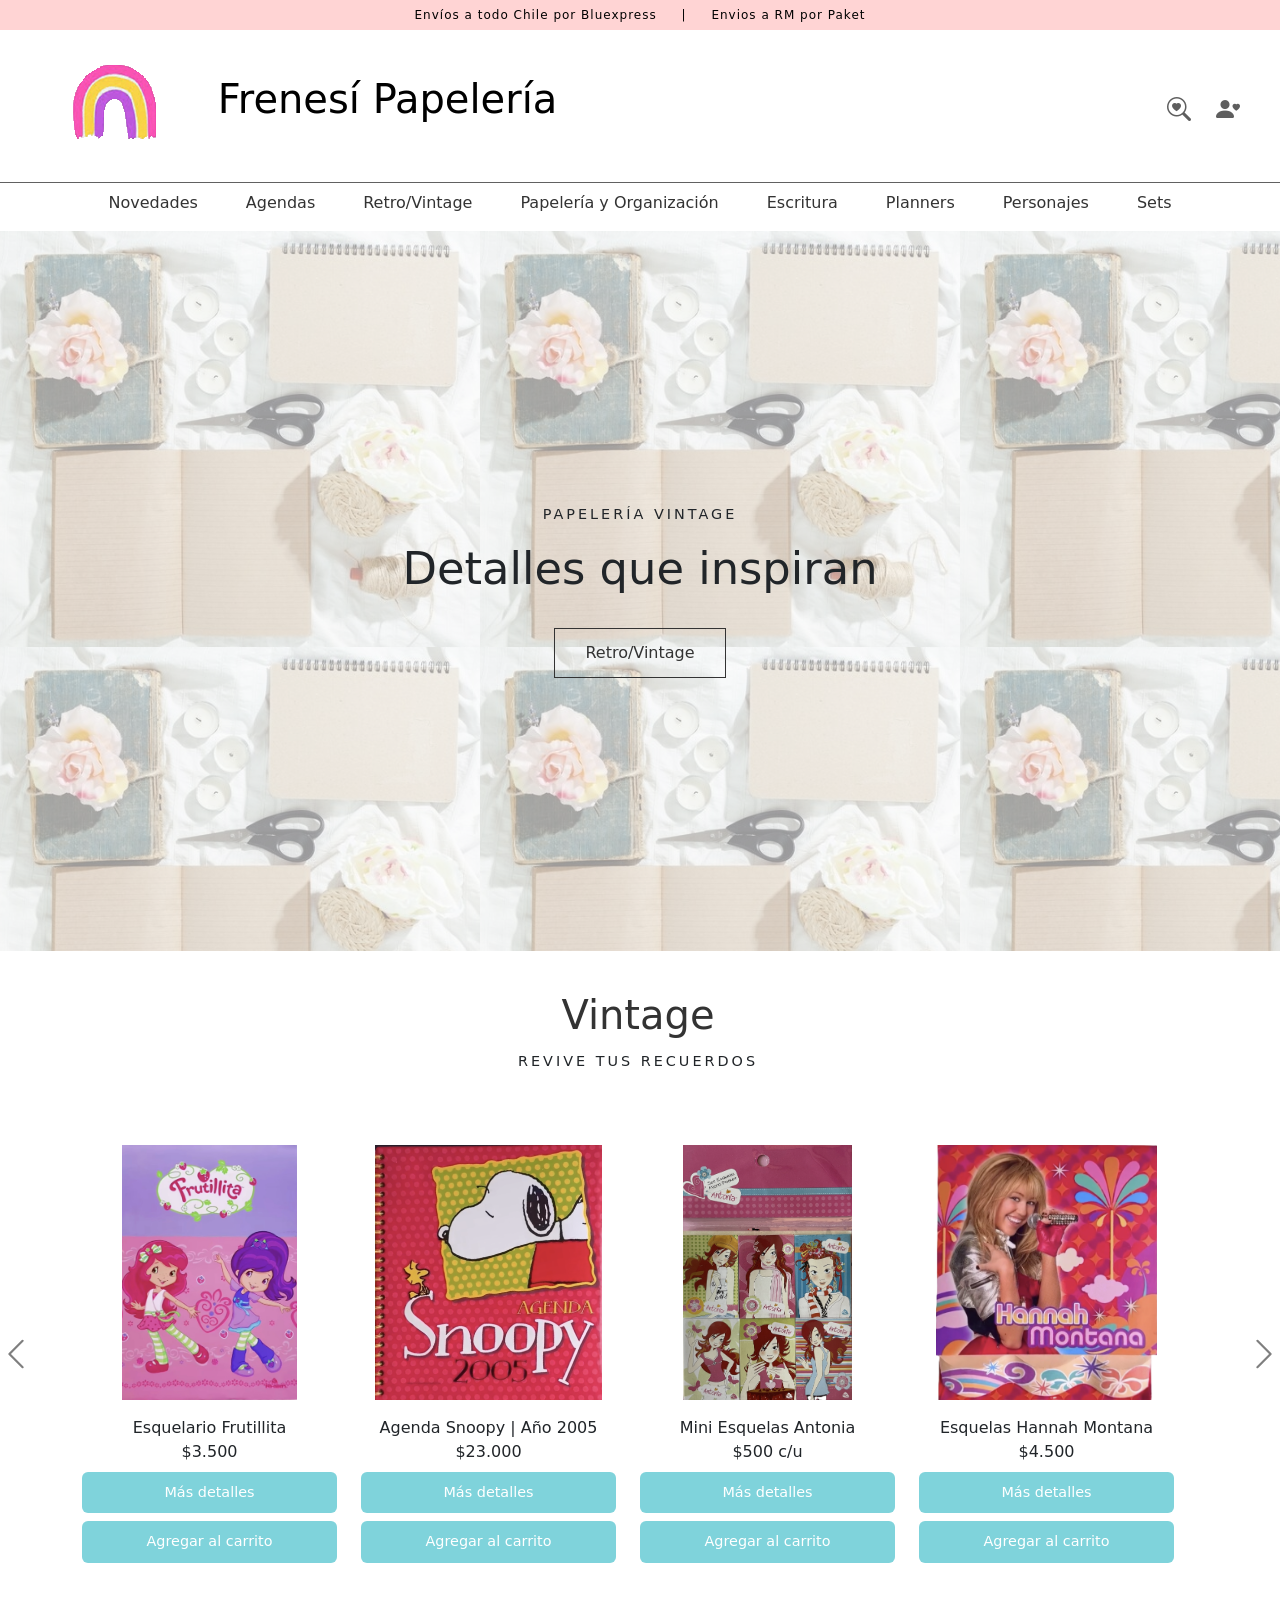
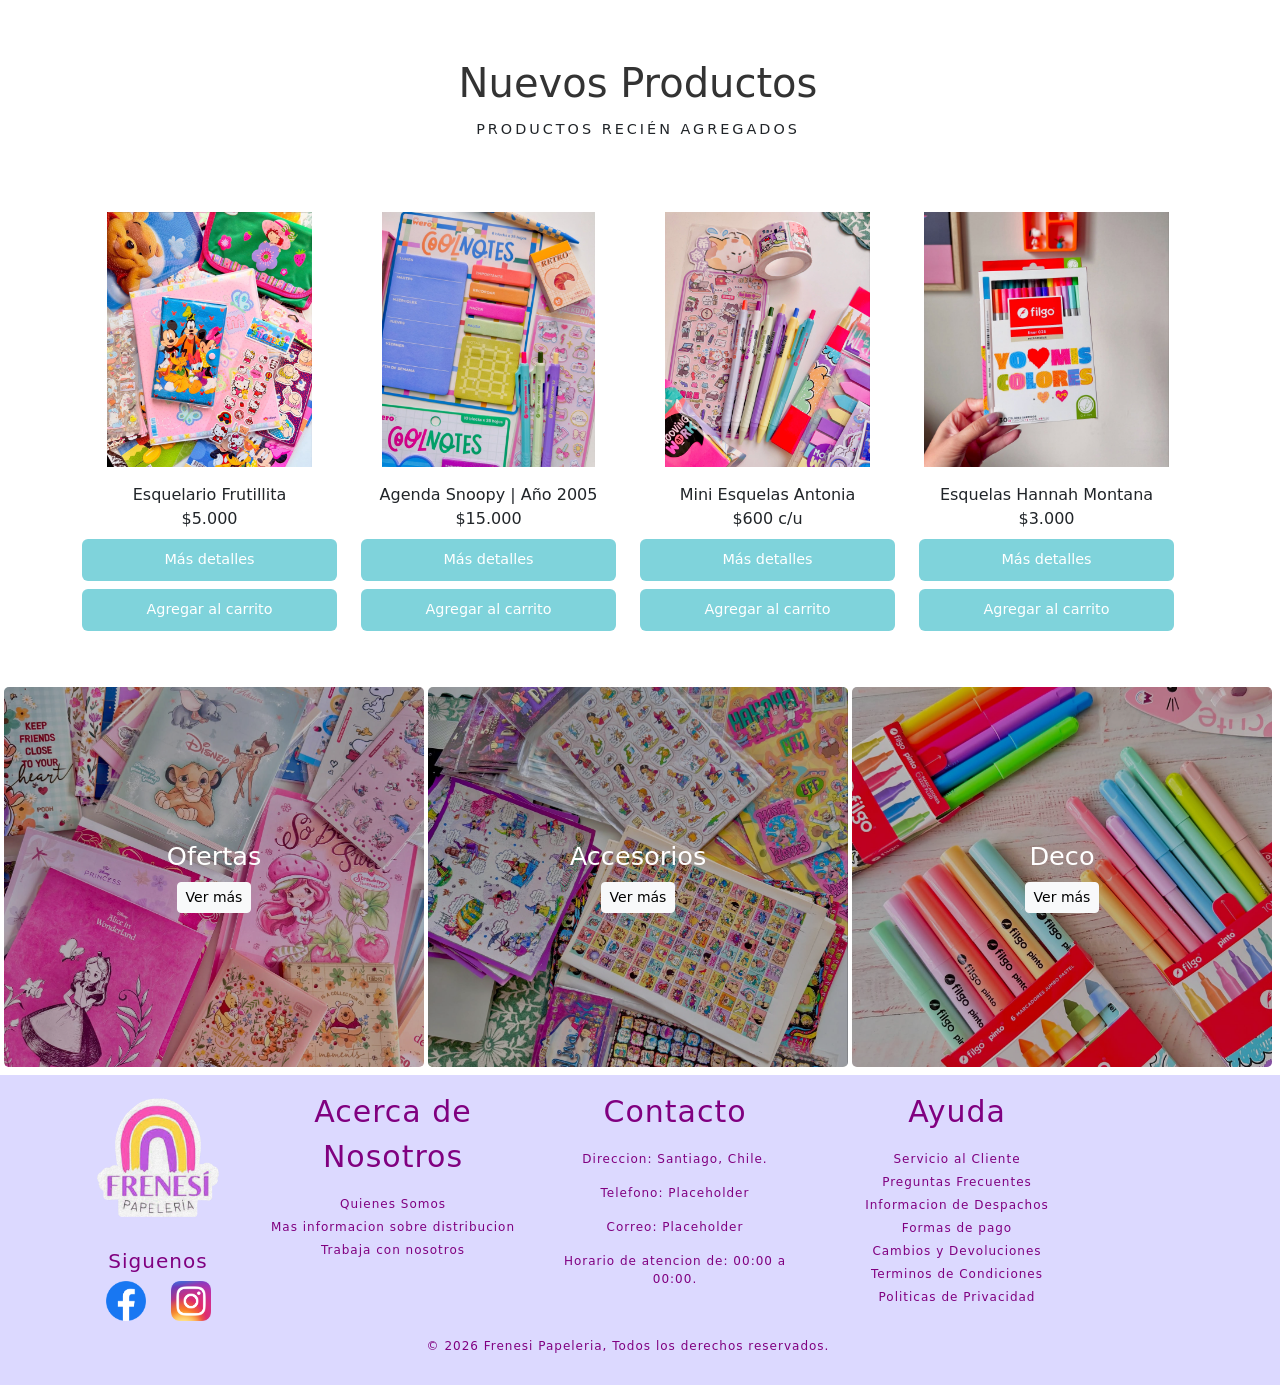
==== index.html @ 8cd1e0b4 "href de navbar cambiados el de retro" ====
<!DOCTYPE html>
<html lang="en">
<head>
    <meta charset="UTF-8">
    <meta name="viewport" content="width=device-width, initial-scale=1.0">
    <link href="https://cdn.jsdelivr.net/npm/bootstrap@5.3.8/dist/css/bootstrap.min.css" rel="stylesheet" integrity="sha384-sRIl4kxILFvY47J16cr9ZwB07vP4J8+LH7qKQnuqkuIAvNWLzeN8tE5YBujZqJLB" crossorigin="anonymous">
    <script src="https://cdn.jsdelivr.net/npm/bootstrap@5.3.3/dist/js/bootstrap.bundle.min.js"></script>
    <link rel="stylesheet" href="https://cdn.jsdelivr.net/npm/bootstrap-icons@1.13.1/font/bootstrap-icons.min.css">
    <!--STYLE.CSS-->
    <link rel="stylesheet" href="assets/css/style.css">
    <link rel="icon" type="image/png" href="assets/img/logo sin letras.png">
    <title>Frenesi papeleria</title>
</head>
<body>
    <!-- Codigo principal -->
  <link rel="icon" type="image/png" sizes="192x192" href="..assets/img/Logo_Empresa.png">

    <section class="layout">
        <div class="header">
          
            <div class="top-bar">
                Envíos a todo Chile por Bluexpress
                <span class="separador">|</span>
                Envios a RM por Paket
            </div>

            <div class="header-main">
                <div class="logo">
                    <h1><a href="index.html"><img src="assets/img/logo sin letras.png"></a> Frenesí <span>Papelería</span></h1>     
                </div>
                <div class="acciones">
                    <span class="icono">
                        <i class="bi bi-search-heart"></i>
                        <span class="tooltip">Búsqueda</span>
                    </span>
                        
                    <span class="icono">
                        <i class="bi bi-person-heart"></i>
                        <span class="tooltip">Cuenta</span>
                    </span>
                </div>
            </div>
            
            <nav class="menu-domi navbar navbar-expand-lg">
                <div class="navbar-nav gap-3 d-flex">
                    <a class="btn btn-outline-light rounded-pill px-3" href="novedades.html">Novedades</a>
                    <div class="menu-item">
                        <a class="btn btn-outline-light rounded-pill px-3" href="#">Agendas</a>
                        <div class="submenu">
                            <a href="#">Agendas 2026</a>
                            <a href="#">Agendas perpetuas</a>
                            <a href="#">Agendas vintage</a>
                        </div>
                    </div>
                    <div class="menu-item">
                        <a class="btn btn-outline-light rounded-pill px-3" href="#promoVintage">Retro/Vintage</a>
                        <div class="submenu">
                            <a href="#">Village</a>
                            <a href="#">Esquelas</a>
                            <a href="#">Libretas</a>
                            <a href="#">Bolsas</a>
                            <a href="#">Libros de actividades</a>
                            <a href="#">Láminas de stickers y sobres</a>
                            <a href="#">Cuadernos y escritura</a>
                            <a href="#">Sets</a>
                        </div>
                    </div>
                    <div class="menu-item">
                        <a class="btn btn-outline-light rounded-pill px-3" href="#">Papelería y Organización</a>
                        <div class="submenu">
                            <a href="#">Post-It</a>
                            <a href="#">Clips</a>
                            <a href="#">Stickers</a>
                            <a href="#">Marca páginas</a>
                            <a href="#">Pins</a>
                            <a href="#">Apretadores</a>
                            <a href="#">Organizadores de lápices</a>
                        </div>
                    </div>
                    <div class="menu-item">
                        <a class="btn btn-outline-light rounded-pill px-3" href="#">Escritura</a>
                        <div class="submenu">
                            <a href="#">Lápices</a>
                            <a href="#">Plumas</a>
                            <a href="#">Destacadores</a>
                            <a href="#">Gomas y Correctores</a>
                            <a href="#">Estuches</a>
                        </div>
                    </div>
                    <div class="menu-item">
                        <a class="btn btn-outline-light rounded-pill px-3" href="#">Planners</a>
                        <div class="submenu">
                            <a href="#">Planners anuales</a>
                            <a href="#">Planners mensuales</a>
                            <a href="#">Planners semanales</a>
                        </div>
                    </div>
                    <div class="menu-item">
                        <a class="btn btn-outline-light rounded-pill px-3" href="#">Personajes</a>
                        <div class="submenu">
                            <a href="#">Hello Kitty y Sanrio</a>
                            <a href="#">Stitch</a>
                            <a href="#">Snoopy</a>
                            <a href="#">Winnie the Poh</a>
                            <a href="#">Garfield</a>
                            <a href="#">Disney</a>
                            <a href="#">Nickelodeon</a>
                            <a href="#">Looney Tunes y CartoonNetwork</a>
                            <a href="#">Otros</a>
                        </div>
                    </div>
                    <a class="btn btn-outline-light rounded-pill px-3" href="#">Sets</a>
                </div>
            </nav>
        </div>
        <main class="main">
            <div class="seccion-slice-1 position-relative" style="min-height: 80vh; ">
                <div id="hero-image" class="position-absolute w-100 h-100" style="background-image: url('assets/img/img_productos/Vintage/vintage.jpeg');" ></div>
                <section class="hero-banner d-flex align-items-center text-center position-absolute w-100 h-100">
                    <a href="index.html" class="hero-link"></a>
                    <div class="container position-relative">
                        <p class="hero-subtitle">Papelería Vintage</p>
                        <h1 class="hero-title">Detalles que inspiran</h1>
                        <a href="#promoVintage" class="hero-btn">
                            Retro/Vintage
                        </a>
                        
                    </div>
                </section>
            </div>
            <div id="promoVintage" class="row g-1 text-center align-items-center d-flex">
                <h1>Vintage</h1>
                <p class="hero-subtitle">Revive tus recuerdos</p>
            </div>
            <div id="carouselProductos" class="carousel slide " data-bs-ride="false">
                <div class="carousel-inner carousel-wrapper">

                    <!-- SLIDE 1 carrusel -->
                    <div class="carousel-item active">
                    <div class="container my-5">
                        <div class="row g-4">

                        <div class="col-6 col-md-3">
                            <div class="card border-0">
                            <div class="card-img-top">
                                <img src="assets/img/img_productos/Vintage/esquelariofrutillita.png" alt="">
                            </div>
                            <div class="card-body p-0 mt-3">
                                <div class="product-title text-center">Esquelario Frutillita</div>
                                    <div class="product-actions">   
                                        <div class="product-price text-center">$3.500</div>  
                                        <button class="btn btn-add-cart w-100 mt-2">
                                            Más detalles
                                        </button>                           
                                        <button class="btn btn-add-cart w-100 mt-2">
                                            Agregar al carrito
                                        </button>
                                    </div>
                                </div>

                            </div>
                        </div>

                        <div class="col-6 col-md-3">
                            <div class="card border-0">
                            <div class="card-img-top">
                                <img src="assets/img/img_productos/Vintage/agenda snoopy 2005.png" alt="">
                            </div>
                            <div class="card-body p-0 mt-3">
                                <div class="product-title text-center">Agenda Snoopy | Año 2005</div>
                                    <div class="product-actions">   
                                        <div class="product-price text-center">$23.000</div>
                                        <button class="btn btn-add-cart w-100 mt-2">
                                            Más detalles
                                        </button>
                                        <button class="btn btn-add-cart w-100 mt-2">
                                            Agregar al carrito
                                        </button>
                                    </div>
                                </div>
                            </div>
                        </div>

                        <div class="col-6 col-md-3">
                            <div class="card border-0">
                            <div class="card-img-top">
                                <img src="assets/img/img_productos/Vintage/EsquelasAntonia.png" alt="">
                            </div>
                            <div class="card-body p-0 mt-3">
                                <div class="product-title text-center">Mini Esquelas Antonia</div>
                                    <div class="product-actions">       
                                        <div class="product-price text-center">$500 c/u</div>
                                        <button class="btn btn-add-cart w-100 mt-2">
                                            Más detalles
                                        </button>
                                        <button class="btn btn-add-cart w-100 mt-2">
                                            Agregar al carrito
                                        </button>
                                    </div>
                                </div>
                            </div>
                        </div>

                        <div class="col-6 col-md-3">
                            <div class="card border-0">
                            <div class="card-img-top">
                                <img src="assets/img/img_productos/Vintage/esquelashannahmontana.png" alt="">
                            </div>
                            <div class="card-body p-0 mt-3">
                                <div class="product-title text-center">Esquelas Hannah Montana</div>
                                    <div class="product-actions">       
                                        <div class="product-price text-center">$4.500</div>
                                        <button class="btn btn-add-cart w-100 mt-2">
                                            Más detalles
                                        </button>
                                        <button class="btn btn-add-cart w-100 mt-2">
                                            Agregar al carrito
                                        </button>
                                    </div>
                                </div>
                            </div>
                        </div>

                        </div>
                    </div>
                    </div>

                    <!-- SLIDE 2 -->
                    <div class="carousel-item">
                    <div class="container my-5">
                        <div class="row g-4">
                            <div class="col-6 col-md-3">
                                <div class="card border-0">
                                <div class="card-img-top">
                                    <img src="assets/img/img_productos/Vintage/sarahkaylibreta.png" alt="">
                                </div>
                                <div class="card-body p-0 mt-3">
                                    <div class="product-title text-center">Libreta Sarah Kay</div>
                                        <div class="product-actions">       
                                            <div class="product-price text-center">$4.000</div>
                                            <button class="btn btn-add-cart w-100 mt-2">
                                                Más detalles
                                            </button>
                                            <button class="btn btn-add-cart w-100 mt-2">
                                                Agregar al carrito
                                            </button>
                                        </div>
                                    </div>
                                </div>
                            </div>

                            <div class="col-6 col-md-3">
                                <div class="card border-0">
                                <div class="card-img-top">
                                    <img src="assets/img/img_productos/Vintage/stickers snoopy.png" alt="">
                                </div>
                                <div class="card-body p-0 mt-3">
                                    <div class="product-title text-center">Stickers Snoopy Village</div>
                                        <div class="product-actions">   
                                            <div class="product-price text-center">$2500 c/u</div>
                                            <button class="btn btn-add-cart w-100 mt-2">
                                            Más detalles
                                            </button>
                                            <button class="btn btn-add-cart w-100 mt-2">
                                            Agregar al carrito
                                            </button>
                                        </div>
                                    </div>
                                </div>
                            </div>

                            <div class="col-6 col-md-3">
                                <div class="card border-0">
                                <div class="card-img-top">
                                    <img src="assets/img/img_productos/Vintage/stickerslooneytunes.png"alt="">
                                </div>
                                <div class="card-body p-0 mt-3">
                                    <div class="product-title text-center">Stickers Looney Tunes</div>
                                        <div class="product-actions">      
                                            <div class="product-price text-center">$2500</div>
                                            <button class="btn btn-add-cart w-100 mt-2">
                                            Más detalles
                                            </button>
                                            <button class="btn btn-add-cart w-100 mt-2">
                                            Agregar al carrito
                                            </button>
                                        </div> 
                                    </div>
                                </div>
                            </div>

                            <div class="col-6 col-md-3">
                                <div class="card border-0">
                                <div class="card-img-top">
                                    <img src="assets/img/img_productos/Vintage/stickerspascualinasintroquelar.png" alt="">
                                </div>
                                <div class="card-body p-0 mt-3">
                                    <div class="product-title text-center">Stickers Pascualina sin Troquelar</div>
                                        <div class="product-actions">   
                                            <div class="product-price text-center">$800 c/u</div>
                                            <button class="btn btn-add-cart w-100 mt-2">
                                            Más detalles
                                            </button>
                                            <button class="btn btn-add-cart w-100 mt-2">
                                            Agregar al carrito
                                            </button>
                                        </div>
                                    </div>
                                </div>
                            </div>
                        </div>
                    </div>
                    </div>

                </div>

                <!-- FLECHAS -->
                <button class="carousel-control-prev" type="button"
                        data-bs-target="#carouselProductos" data-bs-slide="prev">
                    <span class="carousel-control-prev-icon"></span>
                </button>

                <button class="carousel-control-next" type="button"
                        data-bs-target="#carouselProductos" data-bs-slide="next">
                    <span class="carousel-control-next-icon"></span>
                </button>
            </div>

            <!-- Categoria nuevo -->

            <div id="promoVintage" class="row g-1 text-center align-items-center d-flex">
                <h1>Nuevos Productos</h1>
                <p class="hero-subtitle">Productos recién agregados</p>
            </div>
            <div id="carouselProductos" class="carousel slide " data-bs-ride="false">
                <div class="carousel-inner carousel-wrapper">

                    <!-- SLIDE 1 carrusel -->
                    <div class="carousel-item active">
                    <div class="container my-5">
                        <div class="row g-4">

                        <div class="col-6 col-md-3">
                            <div class="card border-0">
                            <div class="card-img-top">
                                <img src="assets/img/img_productos/img_productos_1.jpg" alt="">
                            </div>
                            <div class="card-body p-0 mt-3">
                                <div class="product-title text-center">Esquelario Frutillita</div>
                                    <div class="product-actions">   
                                        <div class="product-price text-center">$5.000</div>  
                                        <button class="btn btn-add-cart w-100 mt-2">
                                            Más detalles
                                        </button>                           
                                        <button class="btn btn-add-cart w-100 mt-2">
                                            Agregar al carrito
                                        </button>
                                    </div>
                                </div>

                            </div>
                        </div>

                        <div class="col-6 col-md-3">
                            <div class="card border-0">
                            <div class="card-img-top">
                                <img src="assets/img/img_productos/img_productos_2.jpg" alt="">
                            </div>
                            <div class="card-body p-0 mt-3">
                                <div class="product-title text-center">Agenda Snoopy | Año 2005</div>
                                    <div class="product-actions">   
                                        <div class="product-price text-center">$15.000</div>
                                        <button class="btn btn-add-cart w-100 mt-2">
                                            Más detalles
                                        </button>
                                        <button class="btn btn-add-cart w-100 mt-2">
                                            Agregar al carrito
                                        </button>
                                    </div>
                                </div>
                            </div>
                        </div>

                        <div class="col-6 col-md-3">
                            <div class="card border-0">
                            <div class="card-img-top">
                                <img src="assets/img/img_productos/img_productos_3.jpg" alt="">
                            </div>
                            <div class="card-body p-0 mt-3">
                                <div class="product-title text-center">Mini Esquelas Antonia</div>
                                    <div class="product-actions">       
                                        <div class="product-price text-center">$600 c/u</div>
                                        <button class="btn btn-add-cart w-100 mt-2">
                                            Más detalles
                                        </button>
                                        <button class="btn btn-add-cart w-100 mt-2">
                                            Agregar al carrito
                                        </button>
                                    </div>
                                </div>
                            </div>
                        </div>

                        <div class="col-6 col-md-3">
                            <div class="card border-0">
                            <div class="card-img-top">
                                <img src="assets/img/img_productos/img_productos_4.jpg" alt="">
                            </div>
                            <div class="card-body p-0 mt-3">
                                <div class="product-title text-center">Esquelas Hannah Montana</div>
                                    <div class="product-actions">       
                                        <div class="product-price text-center">$3.000</div>
                                        <button class="btn btn-add-cart w-100 mt-2">
                                            Más detalles
                                        </button>
                                        <button class="btn btn-add-cart w-100 mt-2">
                                            Agregar al carrito
                                        </button>
                                    </div>
                                </div>
                            </div>
                        </div>

                        </div>
                    </div>
                    </div>

                    <!-- SLIDE 2 -->
                    <div class="carousel-item">
                    <div class="container my-5">
                        <div class="row g-4">
                            <div class="col-6 col-md-3">
                                <div class="card-img-top">
                                    <img src="assets/img/img_productos/img_productos_5.jpg" alt="">
                                </div>
                                <div class="card-body p-0 mt-3">
                                    <div class="product-title text-center">Libreta Sarah Kay</div>
                                        <div class="product-actions">       
                                            <div class="product-price text-center">$2.500</div>
                                            <button class="btn btn-add-cart w-100 mt-2">
                                                Más detalles
                                            </button>
                                            <button class="btn btn-add-cart w-100 mt-2">
                                                Agregar al carrito
                                            </button>
                                        </div>
                                    </div>
                                </div>
                            </div>

                            <div class="col-6 col-md-3">
                                <div class="card border-0">
                                <div class="card-img-top">
                                    <img src="assets/img/img_productos/img_productos_6.jpg" alt="">
                                </div>
                                <div class="card-body p-0 mt-3">
                                    <div class="product-title text-center">Stickers Snoopy Village</div>
                                        <div class="product-actions">   
                                            <div class="product-price text-center">$1.000 c/u</div>
                                            <button class="btn btn-add-cart w-100 mt-2">
                                            Más detalles
                                            </button>
                                            <button class="btn btn-add-cart w-100 mt-2">
                                            Agregar al carrito
                                            </button>
                                        </div>
                                    </div>
                                </div>
                            </div>

                            <div class="col-6 col-md-3">
                                <div class="card border-0">
                                <div class="card-img-top">
                                    <img src="assets/img/img_productos/img_productos_7.jpg"alt="">
                                </div>
                                <div class="card-body p-0 mt-3">
                                    <div class="product-title text-center">Stickers Looney Tunes</div>
                                        <div class="product-actions">      
                                            <div class="product-price text-center">$1.200</div>
                                            <button class="btn btn-add-cart w-100 mt-2">
                                            Más detalles
                                            </button>
                                            <button class="btn btn-add-cart w-100 mt-2">
                                            Agregar al carrito
                                            </button>
                                        </div> 
                                    </div>
                                </div>
                            </div>

                            <div class="col-6 col-md-3">
                                <div class="card border-0">
                                <div class="card-img-top">
                                    <img src="assets/img/img_productos/img_productos_8.jpg" alt="">
                                </div>
                                <div class="card-body p-0 mt-3">
                                    <div class="product-title text-center">Stickers Pascualina sin Troquelar</div>
                                        <div class="product-actions">   
                                            <div class="product-price text-center">$900 c/u</div>
                                            <button class="btn btn-add-cart w-100 mt-2">
                                            Más detalles
                                            </button>
                                            <button class="btn btn-add-cart w-100 mt-2">
                                            Agregar al carrito
                                            </button>
                                        </div>
                                    </div>
                                </div>
                            </div>
                        </div>
                    </div>
                    </div>

                </div>

                
            </div>

            <section class="container-fluid px-1 promo-section">
                <div class="row g-1">

                    <div class="col-md-4">
                    <div class="promo-box">
                        <img src="assets/img/img_productos/papeleria_actu.jpg" alt="Nuevos Productos">
                        <div class="promo-content">
                        <h3>Ofertas</h3>
                        <a href="#" class="btn btn-light btn-sm">Ver más</a>
                        </div>
                    </div>
                    </div>

                    <div class="col-md-4">
                    <div class="promo-box">
                        <img src="assets/img/img_productos/stickers.jpg" alt="Stickers">
                        <div class="promo-content">
                        <h3>Accesorios</h3>
                        <a href="#" class="btn btn-light btn-sm">Ver más</a>
                        </div>
                    </div>
                    </div>

                    <div class="col-md-4">
                    <div class="promo-box">
                        <img src="assets/img/img_productos/img_productos_7.jpg" alt="Lapices">
                        <div class="promo-content">
                        <h3>Deco</h3>
                        <a href="#" class="btn btn-light btn-sm">Ver más</a>
                        </div>
                    </div>
                    </div>

                </div>
            </section>
                

        </main>



    <!-- Codigo de Footer -->
    <footer class="text-light py-2 mt-auto">
    <div class="container">
        <div class="row">
        <!-- Logo y redes -->
        <div class="col-md-2 text-left">
            <a href="index.html" title="Ir al inicio">
                <img src="assets/img/Foto_Empresa.webp" alt="Logo Empresa" class="logo-empresa">
            </a>
            <h5>Siguenos</h5>
            <ul class="list-unstyled">
            <li>
                <a href="https://www.facebook.com/profile.php?id=100067097141121"target="_blank">
                <img src="assets/img/Facebook_Logo.webp" title="Siguenos En Facebook" alt="Facebook" class="icon">
                </a>
            </li>
            <li>
                <a href="https://www.instagram.com/frenesipapeleria/" target="_blank">
                <img src="assets/img/Instagram_icon.webp"title="Siguenos En Instagram" alt="Instagram" class="icon">
                </a>
            </li>
            </ul>
        </div>

        <!-- Acerca de Nosotros -->
        <div class="col-md-3 text-center">
        <p class="footer-title">Acerca de Nosotros</p>
        <a href="quienes_somos.html" title="Quienes Somos" class="footer-link">Quienes Somos</a>
        <a href="mas_informacion_sobre_distribucion.html" title="Mas Informacion sobre Distribucion" class="footer-link">Mas informacion sobre distribucion</a>
        <a href="trabaja_con_nosotros.html" title="Trabaja con Nosotros" class="footer-link">Trabaja con nosotros</a>
        </div>

    <!-- Contacto (centrado) -->
    <div class="col-md-3 text-center footer-link"; style="text-decoration: none;">
    <p class="footer-title">Contacto</p>
    <p>Direccion: Santiago, Chile. </p>
    <p>Telefono: Placeholder</p>
    <p>Correo: Placeholder</p>
    <p>Horario de atencion de: 00:00 a 00:00.</p>
    </div>

    <!-- Ayuda (derecha) -->
    <div class="col-md-3 text-right">
    <p class="footer-title">Ayuda</p>
    <a href="error_de_pagina.html" title="Servicio al Cliente" class="footer-link">Servicio al Cliente</a>
    <a href="error_de_pagina.html" title="Preguntas Frecuentes" class="footer-link">Preguntas Frecuentes</a>
    <a href="error_de_pagina.html" title="Informacion de despachos" class="footer-link">Informacion de Despachos</a>
    <a href="error_de_pagina.html" title="Formas de pago" class="footer-link">Formas de pago</a>
    <a href="error_de_pagina.html" title="Cambios y Devoluciones" class="footer-link">Cambios y Devoluciones</a>
    <a href="error_de_pagina.html" title="Terminos y Condiciones" class="footer-link">Terminos de Condiciones</a>
    <a href="error_de_pagina.html" title="Politicas de Privacidad" class="footer-link">Politicas de Privacidad</a>
    </div>

        <p class="text-center mt-3">© 2026 Frenesi Papeleria, Todos los derechos reservados.</p>
    </div>
    </footer>
    </section>
</body>
</html>
---- assets/css/style.css ----
.layout {
  width: 100%;
  min-height: 100vh;
  display: grid;
  grid:
    "header" auto
    "main" 1fr
    "footer" auto
    / 1fr;
  gap: 8px;
}


html, body {
  max-width: 100%;
  overflow-x: hidden;
}

.container-fluid,
.row {
  max-width: 100%;
  overflow-x: hidden;
}


.header { grid-area: header; }

.header { 
    background: white;
    color: rgb(0, 0, 0);
    position: relative;
    z-index: 10;
}

.top-bar {
    background: #ffd4d4;
    color: black;
    text-align: center;
    font-size: 12px;
    padding: 6px;
    letter-spacing: 1px;
}

.separador {
    margin: 0 20px;
}

.header-main {
    display: flex;
    justify-content: space-between;
    align-items: center;
    padding: 15px 30px;
    border-bottom: 1px solid #616161;
}

.menu-domi {
    display: flex;
    justify-content: center;
}

.menu-domi .btn {
    position: relative;
    border-color: none;
    border: none;
    border-radius: 0;
    padding: 0;
    box-shadow: none;    
    color: #333;
}

.menu-domi .btn::after {
    content: "";
    position: absolute;
    left: 0;
    bottom: -8px;
    width: 0;
    height: 2px;
    background: #000;
    transition: width 0.3s ease;

}

.menu-domi .btn:hover::after {
    width: 100%;
}

.menu-item {
    position: relative;
    z-index: 2;
    display: inline-flex;
    /*se elimino el margin que habia ps*/
}

.submenu {
    display: none;
    position: absolute;
    top: calc(100% + 8px);
    left: 0;
    min-width: 180px;
    background-color: #fff;
    box-shadow: 0 5px 15px rgba(0, 0, 0, 0.15);
    border-radius: 10px;
    padding: 8px 0;
    z-index: 1;
}

.submenu a {
    display: block;
    padding: 8px 15px;
    text-decoration: none;
    color: black;
    font-size: 14px;
}

.submenu a:hover {
    background-color: #f5f5f5;
}

.menu-item:hover .submenu {
    display: block;
}

.acciones {
    display: flex;
    align-items: center;
    gap: 5px;
}
.acciones i {
    font-family: "bootstrap-icons";
    font-size: 24px;
    color: rgb(94, 94, 94);
    margin: 0 10px;
}

.icono {
    position: relative;
    display: inline-flex;
    align-items: center;
    justify-content: center;
    cursor: pointer; 
}
.tooltip {
    position: absolute;
    bottom: -28px;
    left: 50%;
    transform: translateX(-50%);
    background: #bd7bca;
    color: #fff;
    font-size: 12px;
    padding: 4px 8px;
    border-radius: 6px;
    opacity: 0;
    pointer-events: none;
    white-space: nowrap;
}

.icono:hover .tooltip {
    opacity: 1;
}
/* Estilos para el main */

.main { grid-area: main; }

.section-slice-1{
    min-height: 90vh;
    max-width: 1000px;   
    margin: 0 auto;      
    min-height: 100vh;
    position: relative;

    img.img-fluid{
        width:100%; 
        height:100%; 
        object-fit:cover; 
        position:absolute; 
        top:0; 
        left:0; 
        z-index:1;
    }
    #hero-image{
    
    position: absolute;
    inset: 0; 
    
    background-size: cover;
    background-position: center;
    background-repeat: no-repeat;

    }
}



/* overlay */
.hero-banner::before {
  content: "";
  position: absolute;
  inset: 0;
  background-color: rgba(255, 255, 255, 0.6);
  z-index: 1;   
}
.hero-banner{
    position:absolute; 
    top:0; 
    left:0; 
    width:100%; 
    height:100%; 
    z-index:1;
}
/* contenido por encima */
.hero-banner .container {
  position: relative;
  z-index: 2;
  
}

/* link invisible */
.hero-link {
  position: absolute;
  inset: 0;
  z-index: 1;
}

.hero-subtitle {
  letter-spacing: 3px;
  text-transform: uppercase;
  font-size: 0.9rem;
  margin-bottom: 1rem;
}

.hero-title {
  font-size: 2.8rem;
  font-weight: 400;
  margin-bottom: 2rem;
}

.hero-btn {
  display: inline-block;
  padding: 12px 30px;
  border: 1px solid #333;
  text-decoration: none;
  color: #333;
}

.hero-btn:hover {
  background-color: #f2e8dc;
}

.hero,
.hero-banner,
.carousel-item {
  overflow: hidden;
}


#promoVintage h1 {
  font-size: 2.5rem;
  color: #333;
  padding-top: 40px;
}

img {
  max-width: 100%;
  height: auto;
}

.card{
  height: 100%;
  display: flex;
  flex-direction: column;
}

.card-body {
  flex: 1;
  display: flex;
  flex-direction: column;
  justify-content: space-between;
}



.card-img-top {
  width: 100%;
  aspect-ratio: 1 / 1;
  overflow: hidden;
}

.card-img-top img {
  width: 100%;
  height: 100%;
  object-fit: contain;
  display: block;
}


.carousel-item {
  padding: 0.5rem 0;
}

.carousel-wrapper {
  position: relative;
  overflow: hidden; /
}

/* Flechas  */
.carousel-control-prev-icon,
.carousel-control-next-icon {
  filter: invert(1);
  transform: scale(1)
}


@media (max-width: 767px) {
  .carousel-control-prev,
  .carousel-control-next {
    opacity: 0.8;
  }
}

.carousel-control-prev,
.carousel-control-next {
  width:auto; 
  padding: 0 0;             
}

.carousel-control-prev {
  left: 0;          
}

.carousel-control-next {
  right: 0;         
}


.carousel-control-prev,
.carousel-control-next {
  align-items: center;
}


.carousel-control-prev-icon,
.carousel-control-next-icon {
  filter: invert(1);
  transform: scale(1.1); 
}

/*botones del carrito de card*/
.btn-add-cart {
  background-color: #7fd3db;   
  color: white;
  border: none;
  border-radius: 6px;
  padding: 10px 0;
  font-size: 0.9rem;
  transition: background-color 0.2s ease;
}

.btn-add-cart:hover {
  background-color: #63c1ca;
}

/*Sección de promociones de los 3 bloques debajo del carrusle*/
.promo-box {
  position: relative;
  overflow: hidden;
  border-radius: 5px;
  height: 380px;
}

.promo-box img {
  width: 100%;
  height: 100%;
  object-fit: cover;
  display: block;
}

.promo-box:hover img {
  transform: scale(1.05);
  transition: transform 0.3s ease;
}

.promo-content {
  position: absolute;
  inset: 0;
  background: rgba(0, 0, 0, 0.25);
  color: white;
  display: flex;
  flex-direction: column;
  justify-content: center;
  align-items: center;
  text-align: center;
}

.promo-content h3 {
  font-size: 1.6rem;
  margin-bottom: 10px;
}

/* Estilo de body en sobre_nosotros.html */

/*hero recangulo*/
.about-hero {
  background-color: #dcd9ff;
  padding: 35px 20px;
  text-align: center;
}

.about-hero h1 {
  font-size: 40px;
  letter-spacing: 3px;
  font-weight: 500;
  color: #333;
  margin: 0;  
}

/*seccion de texto e imagen*/
.about-split {
  padding: 40px 20px 70px;
}

.about-split h2 {
  font-size: 36px;
  font-weight: 400;
  margin-top: 30px;
  margin-bottom: 20px;
  color: #333;
}

.about-split p {
  font-size: 16px;
  line-height: 1.8;
  color: #555;
  margin-bottom: 16px;
}

.img-about {
  width: 100%;
  max-width: 300px;
  height: auto;
  display: block;
  margin: 20px auto;
  border-radius: 10px;
}

.btn-productos {
  display: inline-block;
  padding: 10px 25px;
  background-color: #ffd4d4;
  color: #333;
  text-decoration: none;
  border-radius: 6px;
  font-size: 14px;
  font-weight: 500;
  margin-top: 10px;
  transition: all 0.3s ease
}

.btn-productos:hover {
  background-color: #ffb3b3;
  color: #000;
  transform: translateY(-2px);

}
 
/*footer*/

footer { grid-area: footer; }

footer .container {
    text-align: center;
    font-size: 12px;
    padding: 6px;
    letter-spacing: 1px;
}


footer {
  background-color: #dcd9ff;
}

footer img.logo-empresa {
  width: 150px;
}

footer h5 {
  margin-top: 10px;
  color: purple; 
}

footer ul li a img.icon {
  width: 40px;
  height: 40px;
  margin: 0px;
  transition: transform 0.2s ease, opacity 0.2s ease;
}

footer ul li a:hover img.icon {
  opacity: 0.8;
  transform: scale(1.1);
}

.footer-title {
  font-size: 30px;
  color: purple;
  
}

footer ul {
  display: flex;       
  gap: 25px;            
  padding: 0;
  margin: 0;
  list-style: none;
  justify-content: center;
}

footer ul li {
  margin: 0;            
}

.footer-link {
  display: block;   
  margin-bottom: 5px; 
  color: purple;    
  text-decoration: none;
}

.footer-link:hover {
  text-decoration: underline;
}

footer p.text-center {
  color: purple;   
}

footer .col-md-4.text-right p {
  color: purple;
  margin-bottom: 5px; 

}
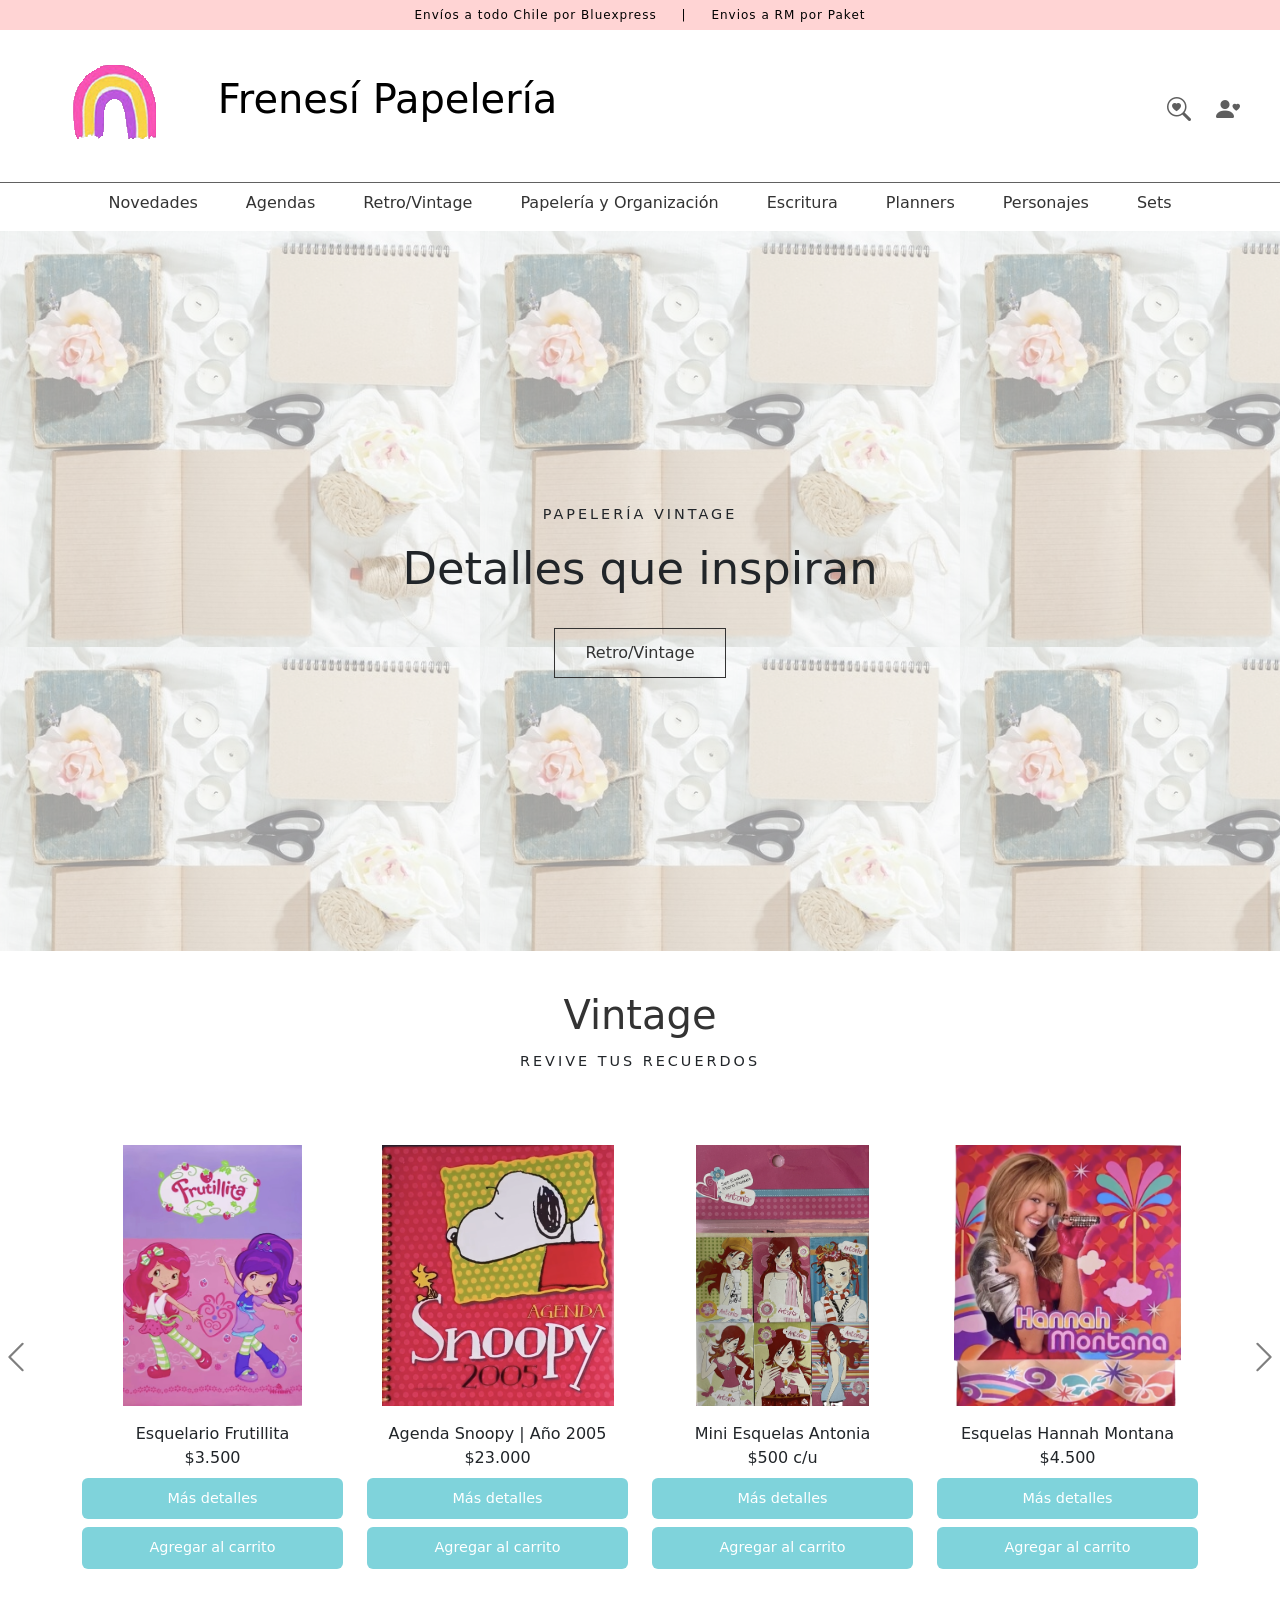
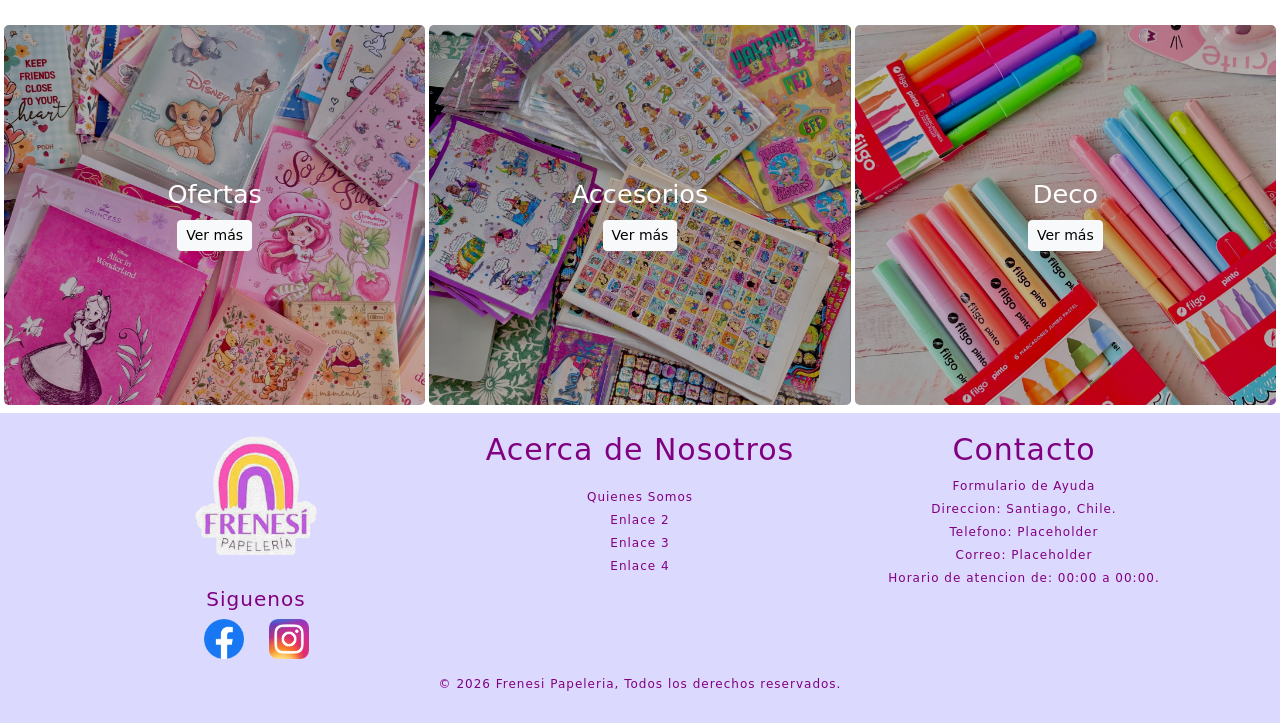
==== commit c83c167f: "Actualización header se agrego que al apretar la categoria retro/vintage se scrolee hasta la sección" ====
--- a/index.html
+++ b/index.html
@@ -43,7 +43,7 @@
             
             <nav class="menu-domi navbar navbar-expand-lg">
                 <div class="navbar-nav gap-3 d-flex">
-                    <a class="btn btn-outline-light rounded-pill px-3" href="novedades.html">Novedades</a>
+                    <a class="btn btn-outline-light rounded-pill px-3" href="#">Novedades</a>
                     <div class="menu-item">
                         <a class="btn btn-outline-light rounded-pill px-3" href="#">Agendas</a>
                         <div class="submenu">
@@ -117,11 +117,11 @@
             <div class="seccion-slice-1 position-relative" style="min-height: 80vh; ">
                 <div id="hero-image" class="position-absolute w-100 h-100" style="background-image: url('assets/img/img_productos/Vintage/vintage.jpeg');" ></div>
                 <section class="hero-banner d-flex align-items-center text-center position-absolute w-100 h-100">
-                    <a href="index.html" class="hero-link"></a>
+                    <a href="/tienda" class="hero-link"></a>
                     <div class="container position-relative">
                         <p class="hero-subtitle">Papelería Vintage</p>
                         <h1 class="hero-title">Detalles que inspiran</h1>
-                        <a href="#promoVintage" class="hero-btn">
+                        <a href="/tienda" class="hero-btn">
                             Retro/Vintage
                         </a>
                         
@@ -326,196 +326,6 @@
                 </button>
             </div>
 
-            <!-- Categoria nuevo -->
-
-            <div id="promoVintage" class="row g-1 text-center align-items-center d-flex">
-                <h1>Nuevos Productos</h1>
-                <p class="hero-subtitle">Productos recién agregados</p>
-            </div>
-            <div id="carouselProductos" class="carousel slide " data-bs-ride="false">
-                <div class="carousel-inner carousel-wrapper">
-
-                    <!-- SLIDE 1 carrusel -->
-                    <div class="carousel-item active">
-                    <div class="container my-5">
-                        <div class="row g-4">
-
-                        <div class="col-6 col-md-3">
-                            <div class="card border-0">
-                            <div class="card-img-top">
-                                <img src="assets/img/img_productos/img_productos_1.jpg" alt="">
-                            </div>
-                            <div class="card-body p-0 mt-3">
-                                <div class="product-title text-center">Esquelario Frutillita</div>
-                                    <div class="product-actions">   
-                                        <div class="product-price text-center">$5.000</div>  
-                                        <button class="btn btn-add-cart w-100 mt-2">
-                                            Más detalles
-                                        </button>                           
-                                        <button class="btn btn-add-cart w-100 mt-2">
-                                            Agregar al carrito
-                                        </button>
-                                    </div>
-                                </div>
-
-                            </div>
-                        </div>
-
-                        <div class="col-6 col-md-3">
-                            <div class="card border-0">
-                            <div class="card-img-top">
-                                <img src="assets/img/img_productos/img_productos_2.jpg" alt="">
-                            </div>
-                            <div class="card-body p-0 mt-3">
-                                <div class="product-title text-center">Agenda Snoopy | Año 2005</div>
-                                    <div class="product-actions">   
-                                        <div class="product-price text-center">$15.000</div>
-                                        <button class="btn btn-add-cart w-100 mt-2">
-                                            Más detalles
-                                        </button>
-                                        <button class="btn btn-add-cart w-100 mt-2">
-                                            Agregar al carrito
-                                        </button>
-                                    </div>
-                                </div>
-                            </div>
-                        </div>
-
-                        <div class="col-6 col-md-3">
-                            <div class="card border-0">
-                            <div class="card-img-top">
-                                <img src="assets/img/img_productos/img_productos_3.jpg" alt="">
-                            </div>
-                            <div class="card-body p-0 mt-3">
-                                <div class="product-title text-center">Mini Esquelas Antonia</div>
-                                    <div class="product-actions">       
-                                        <div class="product-price text-center">$600 c/u</div>
-                                        <button class="btn btn-add-cart w-100 mt-2">
-                                            Más detalles
-                                        </button>
-                                        <button class="btn btn-add-cart w-100 mt-2">
-                                            Agregar al carrito
-                                        </button>
-                                    </div>
-                                </div>
-                            </div>
-                        </div>
-
-                        <div class="col-6 col-md-3">
-                            <div class="card border-0">
-                            <div class="card-img-top">
-                                <img src="assets/img/img_productos/img_productos_4.jpg" alt="">
-                            </div>
-                            <div class="card-body p-0 mt-3">
-                                <div class="product-title text-center">Esquelas Hannah Montana</div>
-                                    <div class="product-actions">       
-                                        <div class="product-price text-center">$3.000</div>
-                                        <button class="btn btn-add-cart w-100 mt-2">
-                                            Más detalles
-                                        </button>
-                                        <button class="btn btn-add-cart w-100 mt-2">
-                                            Agregar al carrito
-                                        </button>
-                                    </div>
-                                </div>
-                            </div>
-                        </div>
-
-                        </div>
-                    </div>
-                    </div>
-
-                    <!-- SLIDE 2 -->
-                    <div class="carousel-item">
-                    <div class="container my-5">
-                        <div class="row g-4">
-                            <div class="col-6 col-md-3">
-                                <div class="card-img-top">
-                                    <img src="assets/img/img_productos/img_productos_5.jpg" alt="">
-                                </div>
-                                <div class="card-body p-0 mt-3">
-                                    <div class="product-title text-center">Libreta Sarah Kay</div>
-                                        <div class="product-actions">       
-                                            <div class="product-price text-center">$2.500</div>
-                                            <button class="btn btn-add-cart w-100 mt-2">
-                                                Más detalles
-                                            </button>
-                                            <button class="btn btn-add-cart w-100 mt-2">
-                                                Agregar al carrito
-                                            </button>
-                                        </div>
-                                    </div>
-                                </div>
-                            </div>
-
-                            <div class="col-6 col-md-3">
-                                <div class="card border-0">
-                                <div class="card-img-top">
-                                    <img src="assets/img/img_productos/img_productos_6.jpg" alt="">
-                                </div>
-                                <div class="card-body p-0 mt-3">
-                                    <div class="product-title text-center">Stickers Snoopy Village</div>
-                                        <div class="product-actions">   
-                                            <div class="product-price text-center">$1.000 c/u</div>
-                                            <button class="btn btn-add-cart w-100 mt-2">
-                                            Más detalles
-                                            </button>
-                                            <button class="btn btn-add-cart w-100 mt-2">
-                                            Agregar al carrito
-                                            </button>
-                                        </div>
-                                    </div>
-                                </div>
-                            </div>
-
-                            <div class="col-6 col-md-3">
-                                <div class="card border-0">
-                                <div class="card-img-top">
-                                    <img src="assets/img/img_productos/img_productos_7.jpg"alt="">
-                                </div>
-                                <div class="card-body p-0 mt-3">
-                                    <div class="product-title text-center">Stickers Looney Tunes</div>
-                                        <div class="product-actions">      
-                                            <div class="product-price text-center">$1.200</div>
-                                            <button class="btn btn-add-cart w-100 mt-2">
-                                            Más detalles
-                                            </button>
-                                            <button class="btn btn-add-cart w-100 mt-2">
-                                            Agregar al carrito
-                                            </button>
-                                        </div> 
-                                    </div>
-                                </div>
-                            </div>
-
-                            <div class="col-6 col-md-3">
-                                <div class="card border-0">
-                                <div class="card-img-top">
-                                    <img src="assets/img/img_productos/img_productos_8.jpg" alt="">
-                                </div>
-                                <div class="card-body p-0 mt-3">
-                                    <div class="product-title text-center">Stickers Pascualina sin Troquelar</div>
-                                        <div class="product-actions">   
-                                            <div class="product-price text-center">$900 c/u</div>
-                                            <button class="btn btn-add-cart w-100 mt-2">
-                                            Más detalles
-                                            </button>
-                                            <button class="btn btn-add-cart w-100 mt-2">
-                                            Agregar al carrito
-                                            </button>
-                                        </div>
-                                    </div>
-                                </div>
-                            </div>
-                        </div>
-                    </div>
-                    </div>
-
-                </div>
-
-                
-            </div>
-
             <section class="container-fluid px-1 promo-section">
                 <div class="row g-1">
 
@@ -562,53 +372,42 @@
     <div class="container">
         <div class="row">
         <!-- Logo y redes -->
-        <div class="col-md-2 text-left">
-            <a href="index.html" title="Ir al inicio">
-                <img src="assets/img/Foto_Empresa.webp" alt="Logo Empresa" class="logo-empresa">
-            </a>
+        <div class="col-md-4 text-left">
+            <img src="assets/img/Foto_Empresa.webp" alt="Logo Empresa" class="logo-empresa">
             <h5>Siguenos</h5>
             <ul class="list-unstyled">
             <li>
-                <a href="https://www.facebook.com/profile.php?id=100067097141121"target="_blank">
-                <img src="assets/img/Facebook_Logo.webp" title="Siguenos En Facebook" alt="Facebook" class="icon">
+                <a href="https://www.facebook.com/profile.php?id=100067097141121" target="_blank">
+                <img src="assets/img/Facebook_Logo.webp" alt="Facebook" class="icon">
                 </a>
             </li>
             <li>
                 <a href="https://www.instagram.com/frenesipapeleria/" target="_blank">
-                <img src="assets/img/Instagram_icon.webp"title="Siguenos En Instagram" alt="Instagram" class="icon">
+                <img src="assets/img/Instagram_icon.webp" alt="Instagram" class="icon">
                 </a>
             </li>
             </ul>
         </div>
 
         <!-- Acerca de Nosotros -->
-        <div class="col-md-3 text-center">
+        <div class="col-md-4 text-center">
         <p class="footer-title">Acerca de Nosotros</p>
-        <a href="quienes_somos.html" title="Quienes Somos" class="footer-link">Quienes Somos</a>
-        <a href="mas_informacion_sobre_distribucion.html" title="Mas Informacion sobre Distribucion" class="footer-link">Mas informacion sobre distribucion</a>
-        <a href="trabaja_con_nosotros.html" title="Trabaja con Nosotros" class="footer-link">Trabaja con nosotros</a>
+        <a href="sobre_nosotros.html" class="footer-link">Quienes Somos</a>
+        <a href="Placeholder" class="footer-link">Enlace 2</a>
+        <a href="Placeholder" class="footer-link">Enlace 3</a>
+        <a href="Placeholder" class="footer-link">Enlace 4</a>
         </div>
 
-    <!-- Contacto (centrado) -->
-    <div class="col-md-3 text-center footer-link"; style="text-decoration: none;">
-    <p class="footer-title">Contacto</p>
-    <p>Direccion: Santiago, Chile. </p>
-    <p>Telefono: Placeholder</p>
-    <p>Correo: Placeholder</p>
-    <p>Horario de atencion de: 00:00 a 00:00.</p>
-    </div>
-
-    <!-- Ayuda (derecha) -->
-    <div class="col-md-3 text-right">
-    <p class="footer-title">Ayuda</p>
-    <a href="error_de_pagina.html" title="Servicio al Cliente" class="footer-link">Servicio al Cliente</a>
-    <a href="error_de_pagina.html" title="Preguntas Frecuentes" class="footer-link">Preguntas Frecuentes</a>
-    <a href="error_de_pagina.html" title="Informacion de despachos" class="footer-link">Informacion de Despachos</a>
-    <a href="error_de_pagina.html" title="Formas de pago" class="footer-link">Formas de pago</a>
-    <a href="error_de_pagina.html" title="Cambios y Devoluciones" class="footer-link">Cambios y Devoluciones</a>
-    <a href="error_de_pagina.html" title="Terminos y Condiciones" class="footer-link">Terminos de Condiciones</a>
-    <a href="error_de_pagina.html" title="Politicas de Privacidad" class="footer-link">Politicas de Privacidad</a>
-    </div>
+
+        <!-- Contacto -->
+        <div class="col-md-4 text-right">
+            <p class="footer-title">Contacto</p>
+        <a href="correo_ayuda.html" class="footer-link">Formulario de Ayuda</a>
+        <p>Direccion: Santiago, Chile. </p>
+        <p>Telefono: Placeholder</p>
+        <P>Correo: Placeholder</P>
+        <p>Horario de atencion de: 00:00 a 00:00.</p>
+        </div>
 
         <p class="text-center mt-3">© 2026 Frenesi Papeleria, Todos los derechos reservados.</p>
     </div>
--- a/assets/css/style.css
+++ b/assets/css/style.css
@@ -9,19 +9,6 @@
     / 1fr;
   gap: 8px;
 }
-
-
-html, body {
-  max-width: 100%;
-  overflow-x: hidden;
-}
-
-.container-fluid,
-.row {
-  max-width: 100%;
-  overflow-x: hidden;
-}
-
 
 .header { grid-area: header; }
 
@@ -461,7 +448,10 @@
   transform: translateY(-2px);
 
 }
- 
+
+html {
+  scroll-behavior: smooth;
+}
 /*footer*/
 
 footer { grid-area: footer; }
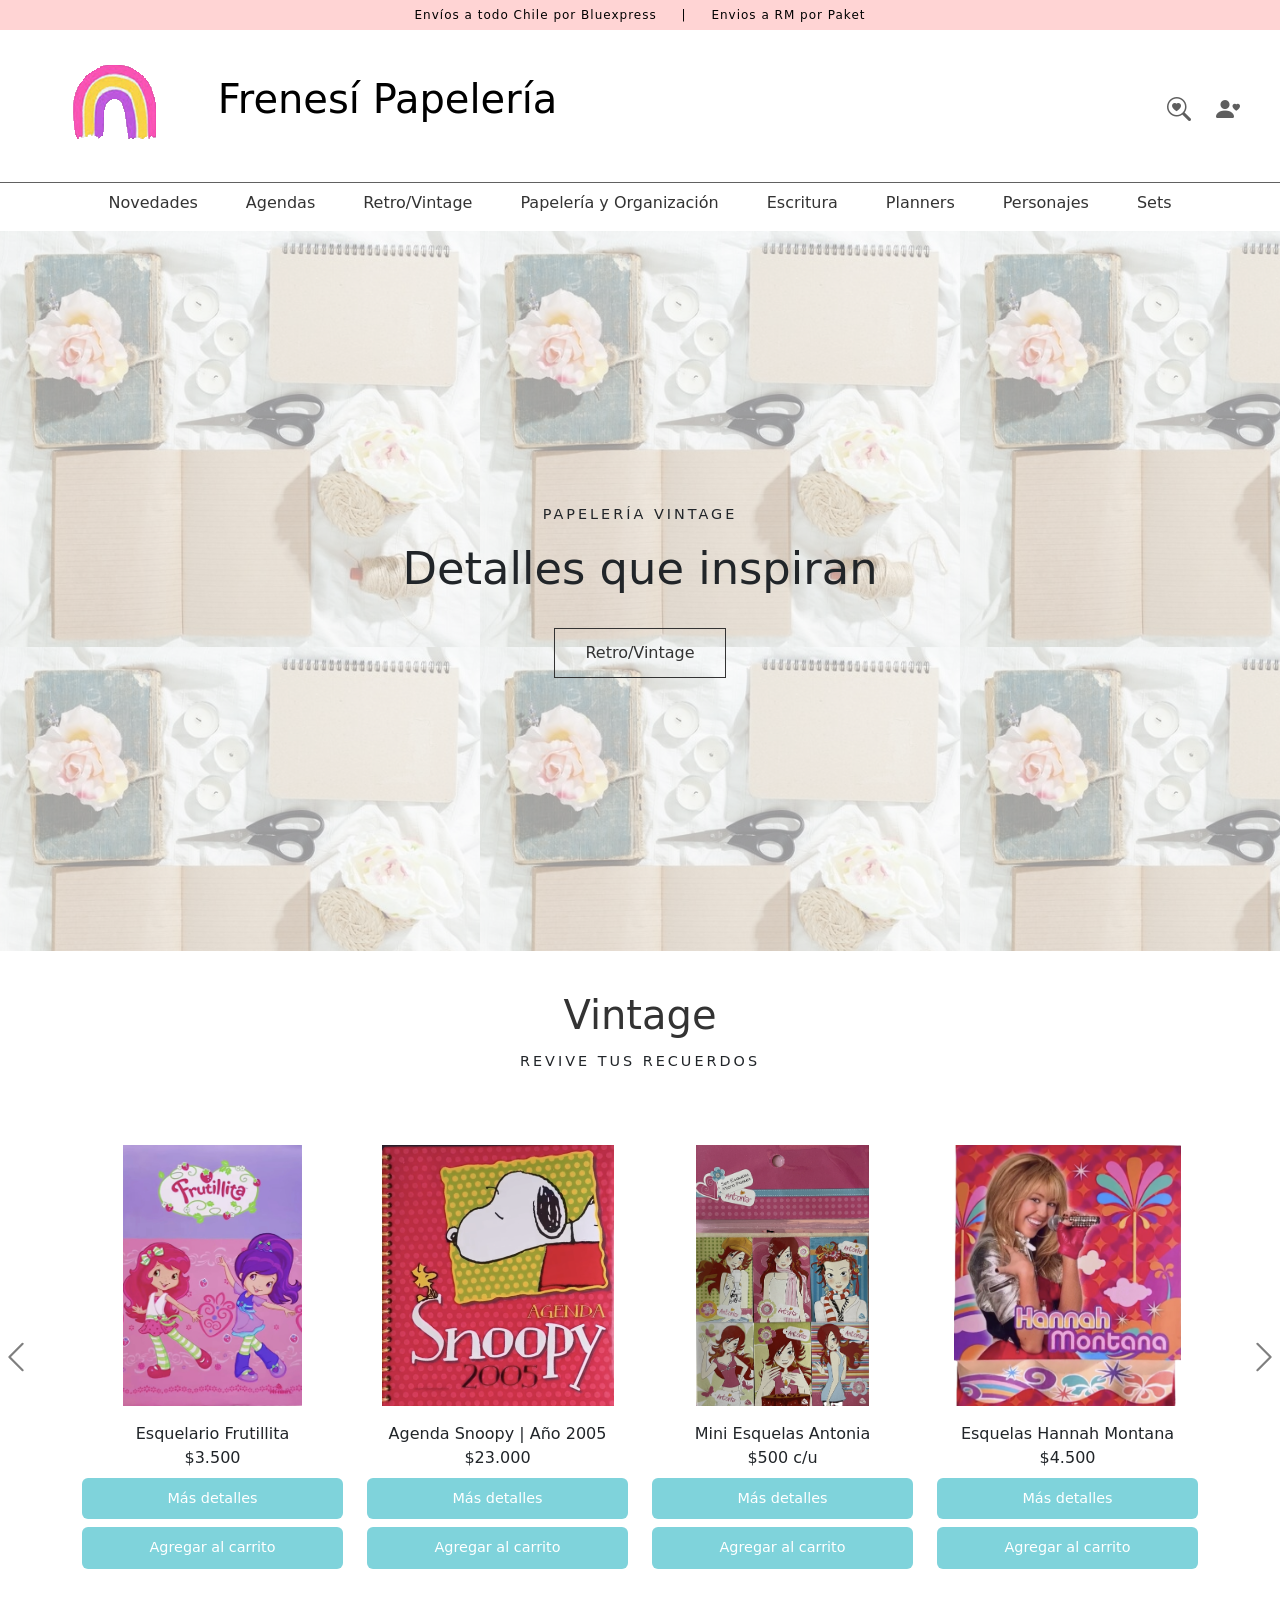
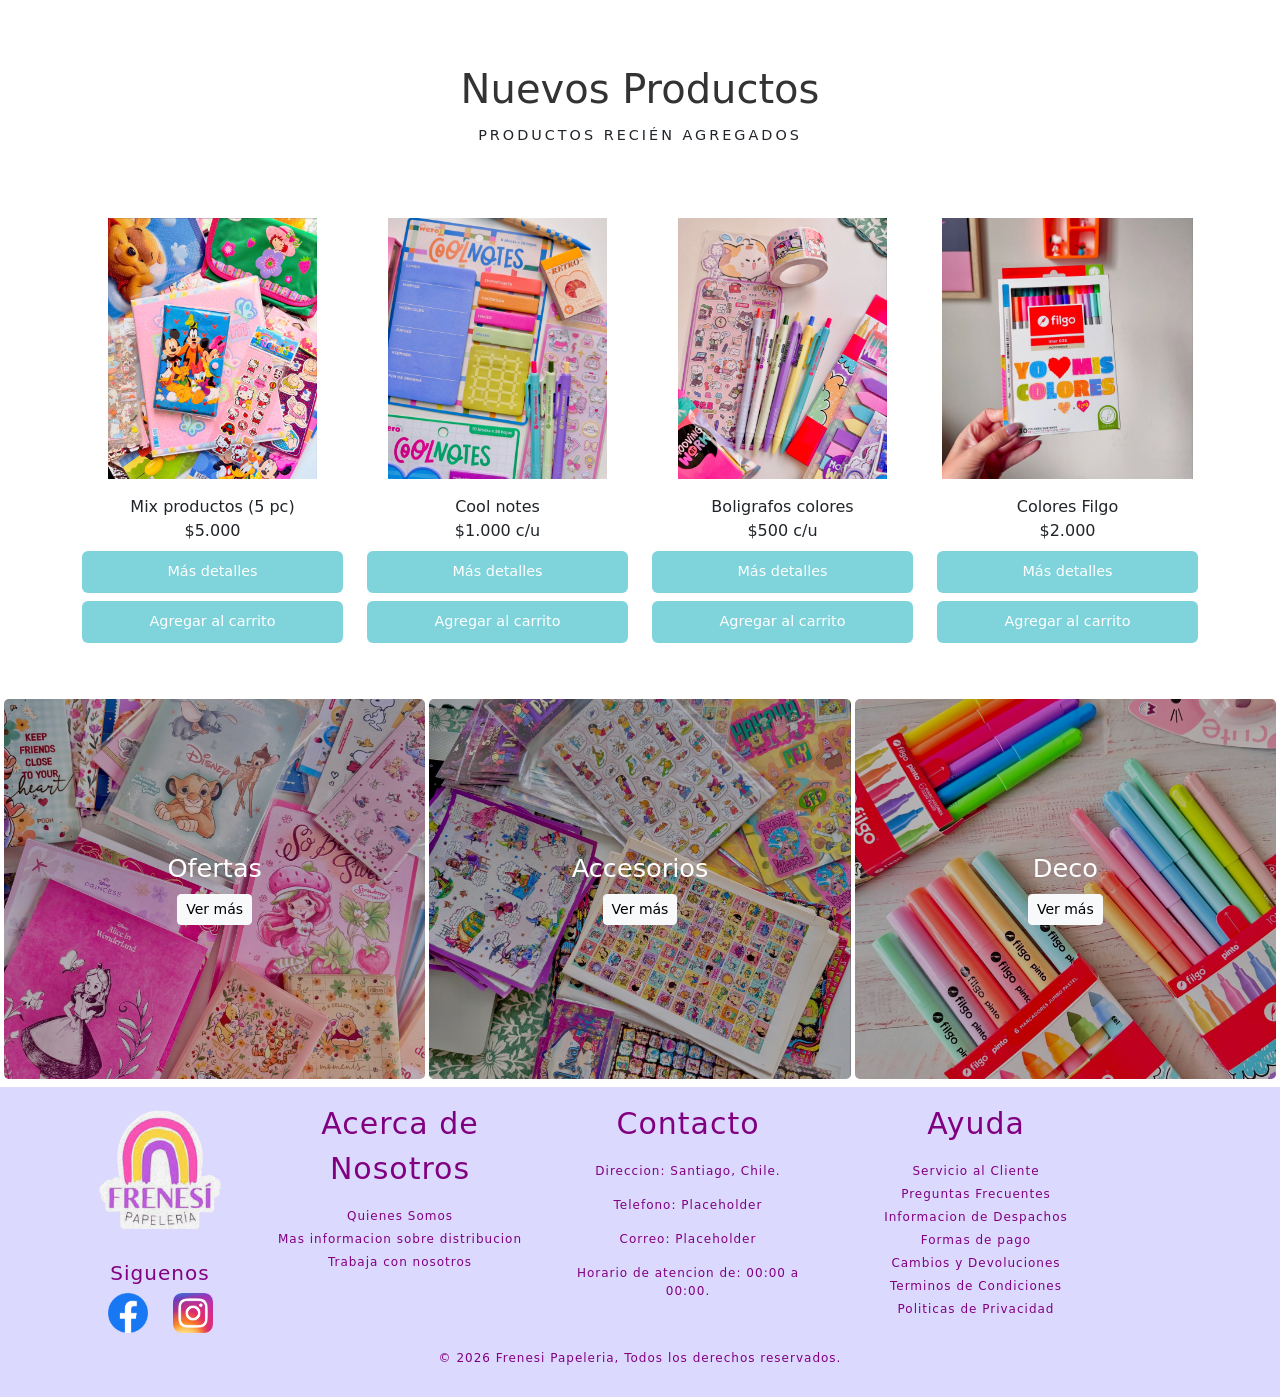
==== commit 84501596: "actu p y h de carrusel categoria novedades" ====
--- a/index.html
+++ b/index.html
@@ -43,7 +43,7 @@
             
             <nav class="menu-domi navbar navbar-expand-lg">
                 <div class="navbar-nav gap-3 d-flex">
-                    <a class="btn btn-outline-light rounded-pill px-3" href="#">Novedades</a>
+                    <a class="btn btn-outline-light rounded-pill px-3" href="novedades.html">Novedades</a>
                     <div class="menu-item">
                         <a class="btn btn-outline-light rounded-pill px-3" href="#">Agendas</a>
                         <div class="submenu">
@@ -117,11 +117,11 @@
             <div class="seccion-slice-1 position-relative" style="min-height: 80vh; ">
                 <div id="hero-image" class="position-absolute w-100 h-100" style="background-image: url('assets/img/img_productos/Vintage/vintage.jpeg');" ></div>
                 <section class="hero-banner d-flex align-items-center text-center position-absolute w-100 h-100">
-                    <a href="/tienda" class="hero-link"></a>
+                    <a href="index.html" class="hero-link"></a>
                     <div class="container position-relative">
                         <p class="hero-subtitle">Papelería Vintage</p>
                         <h1 class="hero-title">Detalles que inspiran</h1>
-                        <a href="/tienda" class="hero-btn">
+                        <a href="#promoVintage" class="hero-btn">
                             Retro/Vintage
                         </a>
                         
@@ -326,6 +326,196 @@
                 </button>
             </div>
 
+            <!-- Categoria nuevo -->
+
+            <div id="promoVintage" class="row g-1 text-center align-items-center d-flex">
+                <h1>Nuevos Productos</h1>
+                <p class="hero-subtitle">Productos recién agregados</p>
+            </div>
+            <div id="carouselProductos" class="carousel slide " data-bs-ride="false">
+                <div class="carousel-inner carousel-wrapper">
+
+                    <!-- SLIDE 1 carrusel -->
+                    <div class="carousel-item active">
+                    <div class="container my-5">
+                        <div class="row g-4">
+
+                        <div class="col-6 col-md-3">
+                            <div class="card border-0">
+                            <div class="card-img-top">
+                                <img src="assets/img/img_productos/img_productos_1.jpg" alt="">
+                            </div>
+                            <div class="card-body p-0 mt-3">
+                                <div class="product-title text-center">Mix productos (5 pc)</div>
+                                    <div class="product-actions">   
+                                        <div class="product-price text-center">$5.000</div>  
+                                        <button class="btn btn-add-cart w-100 mt-2">
+                                            Más detalles
+                                        </button>                           
+                                        <button class="btn btn-add-cart w-100 mt-2">
+                                            Agregar al carrito
+                                        </button>
+                                    </div>
+                                </div>
+
+                            </div>
+                        </div>
+
+                        <div class="col-6 col-md-3">
+                            <div class="card border-0">
+                            <div class="card-img-top">
+                                <img src="assets/img/img_productos/img_productos_2.jpg" alt="">
+                            </div>
+                            <div class="card-body p-0 mt-3">
+                                <div class="product-title text-center">Cool notes</div>
+                                    <div class="product-actions">   
+                                        <div class="product-price text-center">$1.000 c/u</div>
+                                        <button class="btn btn-add-cart w-100 mt-2">
+                                            Más detalles
+                                        </button>
+                                        <button class="btn btn-add-cart w-100 mt-2">
+                                            Agregar al carrito
+                                        </button>
+                                    </div>
+                                </div>
+                            </div>
+                        </div>
+
+                        <div class="col-6 col-md-3">
+                            <div class="card border-0">
+                            <div class="card-img-top">
+                                <img src="assets/img/img_productos/img_productos_3.jpg" alt="">
+                            </div>
+                            <div class="card-body p-0 mt-3">
+                                <div class="product-title text-center">Boligrafos colores</div>
+                                    <div class="product-actions">       
+                                        <div class="product-price text-center">$500 c/u</div>
+                                        <button class="btn btn-add-cart w-100 mt-2">
+                                            Más detalles
+                                        </button>
+                                        <button class="btn btn-add-cart w-100 mt-2">
+                                            Agregar al carrito
+                                        </button>
+                                    </div>
+                                </div>
+                            </div>
+                        </div>
+
+                        <div class="col-6 col-md-3">
+                            <div class="card border-0">
+                            <div class="card-img-top">
+                                <img src="assets/img/img_productos/img_productos_4.jpg" alt="">
+                            </div>
+                            <div class="card-body p-0 mt-3">
+                                <div class="product-title text-center">Colores Filgo</div>
+                                    <div class="product-actions">       
+                                        <div class="product-price text-center">$2.000</div>
+                                        <button class="btn btn-add-cart w-100 mt-2">
+                                            Más detalles
+                                        </button>
+                                        <button class="btn btn-add-cart w-100 mt-2">
+                                            Agregar al carrito
+                                        </button>
+                                    </div>
+                                </div>
+                            </div>
+                        </div>
+
+                        </div>
+                    </div>
+                    </div>
+
+                    <!-- SLIDE 2 -->
+                    <div class="carousel-item">
+                    <div class="container my-5">
+                        <div class="row g-4">
+                            <div class="col-6 col-md-3">
+                                <div class="card-img-top">
+                                    <img src="assets/img/img_productos/img_productos_5.jpg" alt="">
+                                </div>
+                                <div class="card-body p-0 mt-3">
+                                    <div class="product-title text-center">Libreta Sarah Kay</div>
+                                        <div class="product-actions">       
+                                            <div class="product-price text-center">$2.500</div>
+                                            <button class="btn btn-add-cart w-100 mt-2">
+                                                Más detalles
+                                            </button>
+                                            <button class="btn btn-add-cart w-100 mt-2">
+                                                Agregar al carrito
+                                            </button>
+                                        </div>
+                                    </div>
+                                </div>
+                            </div>
+
+                            <div class="col-6 col-md-3">
+                                <div class="card border-0">
+                                <div class="card-img-top">
+                                    <img src="assets/img/img_productos/img_productos_6.jpg" alt="">
+                                </div>
+                                <div class="card-body p-0 mt-3">
+                                    <div class="product-title text-center">Stickers Snoopy Village</div>
+                                        <div class="product-actions">   
+                                            <div class="product-price text-center">$1.000 c/u</div>
+                                            <button class="btn btn-add-cart w-100 mt-2">
+                                            Más detalles
+                                            </button>
+                                            <button class="btn btn-add-cart w-100 mt-2">
+                                            Agregar al carrito
+                                            </button>
+                                        </div>
+                                    </div>
+                                </div>
+                            </div>
+
+                            <div class="col-6 col-md-3">
+                                <div class="card border-0">
+                                <div class="card-img-top">
+                                    <img src="assets/img/img_productos/img_productos_7.jpg"alt="">
+                                </div>
+                                <div class="card-body p-0 mt-3">
+                                    <div class="product-title text-center">Stickers Looney Tunes</div>
+                                        <div class="product-actions">      
+                                            <div class="product-price text-center">$1.200</div>
+                                            <button class="btn btn-add-cart w-100 mt-2">
+                                            Más detalles
+                                            </button>
+                                            <button class="btn btn-add-cart w-100 mt-2">
+                                            Agregar al carrito
+                                            </button>
+                                        </div> 
+                                    </div>
+                                </div>
+                            </div>
+
+                            <div class="col-6 col-md-3">
+                                <div class="card border-0">
+                                <div class="card-img-top">
+                                    <img src="assets/img/img_productos/img_productos_8.jpg" alt="">
+                                </div>
+                                <div class="card-body p-0 mt-3">
+                                    <div class="product-title text-center">Stickers Pascualina sin Troquelar</div>
+                                        <div class="product-actions">   
+                                            <div class="product-price text-center">$900 c/u</div>
+                                            <button class="btn btn-add-cart w-100 mt-2">
+                                            Más detalles
+                                            </button>
+                                            <button class="btn btn-add-cart w-100 mt-2">
+                                            Agregar al carrito
+                                            </button>
+                                        </div>
+                                    </div>
+                                </div>
+                            </div>
+                        </div>
+                    </div>
+                    </div>
+
+                </div>
+
+                
+            </div>
+
             <section class="container-fluid px-1 promo-section">
                 <div class="row g-1">
 
@@ -372,42 +562,53 @@
     <div class="container">
         <div class="row">
         <!-- Logo y redes -->
-        <div class="col-md-4 text-left">
-            <img src="assets/img/Foto_Empresa.webp" alt="Logo Empresa" class="logo-empresa">
+        <div class="col-md-2 text-left">
+            <a href="index.html" title="Ir al inicio">
+                <img src="assets/img/Foto_Empresa.webp" alt="Logo Empresa" class="logo-empresa">
+            </a>
             <h5>Siguenos</h5>
             <ul class="list-unstyled">
             <li>
-                <a href="https://www.facebook.com/profile.php?id=100067097141121" target="_blank">
-                <img src="assets/img/Facebook_Logo.webp" alt="Facebook" class="icon">
+                <a href="https://www.facebook.com/profile.php?id=100067097141121"target="_blank">
+                <img src="assets/img/Facebook_Logo.webp" title="Siguenos En Facebook" alt="Facebook" class="icon">
                 </a>
             </li>
             <li>
                 <a href="https://www.instagram.com/frenesipapeleria/" target="_blank">
-                <img src="assets/img/Instagram_icon.webp" alt="Instagram" class="icon">
+                <img src="assets/img/Instagram_icon.webp"title="Siguenos En Instagram" alt="Instagram" class="icon">
                 </a>
             </li>
             </ul>
         </div>
 
         <!-- Acerca de Nosotros -->
-        <div class="col-md-4 text-center">
+        <div class="col-md-3 text-center">
         <p class="footer-title">Acerca de Nosotros</p>
-        <a href="sobre_nosotros.html" class="footer-link">Quienes Somos</a>
-        <a href="Placeholder" class="footer-link">Enlace 2</a>
-        <a href="Placeholder" class="footer-link">Enlace 3</a>
-        <a href="Placeholder" class="footer-link">Enlace 4</a>
+        <a href="quienes_somos.html" title="Quienes Somos" class="footer-link">Quienes Somos</a>
+        <a href="mas_informacion_sobre_distribucion.html" title="Mas Informacion sobre Distribucion" class="footer-link">Mas informacion sobre distribucion</a>
+        <a href="trabaja_con_nosotros.html" title="Trabaja con Nosotros" class="footer-link">Trabaja con nosotros</a>
         </div>
 
-
-        <!-- Contacto -->
-        <div class="col-md-4 text-right">
-            <p class="footer-title">Contacto</p>
-        <a href="correo_ayuda.html" class="footer-link">Formulario de Ayuda</a>
-        <p>Direccion: Santiago, Chile. </p>
-        <p>Telefono: Placeholder</p>
-        <P>Correo: Placeholder</P>
-        <p>Horario de atencion de: 00:00 a 00:00.</p>
-        </div>
+    <!-- Contacto (centrado) -->
+    <div class="col-md-3 text-center footer-link"; style="text-decoration: none;">
+    <p class="footer-title">Contacto</p>
+    <p>Direccion: Santiago, Chile. </p>
+    <p>Telefono: Placeholder</p>
+    <p>Correo: Placeholder</p>
+    <p>Horario de atencion de: 00:00 a 00:00.</p>
+    </div>
+
+    <!-- Ayuda (derecha) -->
+    <div class="col-md-3 text-right">
+    <p class="footer-title">Ayuda</p>
+    <a href="error_de_pagina.html" title="Servicio al Cliente" class="footer-link">Servicio al Cliente</a>
+    <a href="error_de_pagina.html" title="Preguntas Frecuentes" class="footer-link">Preguntas Frecuentes</a>
+    <a href="error_de_pagina.html" title="Informacion de despachos" class="footer-link">Informacion de Despachos</a>
+    <a href="error_de_pagina.html" title="Formas de pago" class="footer-link">Formas de pago</a>
+    <a href="error_de_pagina.html" title="Cambios y Devoluciones" class="footer-link">Cambios y Devoluciones</a>
+    <a href="error_de_pagina.html" title="Terminos y Condiciones" class="footer-link">Terminos de Condiciones</a>
+    <a href="error_de_pagina.html" title="Politicas de Privacidad" class="footer-link">Politicas de Privacidad</a>
+    </div>
 
         <p class="text-center mt-3">© 2026 Frenesi Papeleria, Todos los derechos reservados.</p>
     </div>
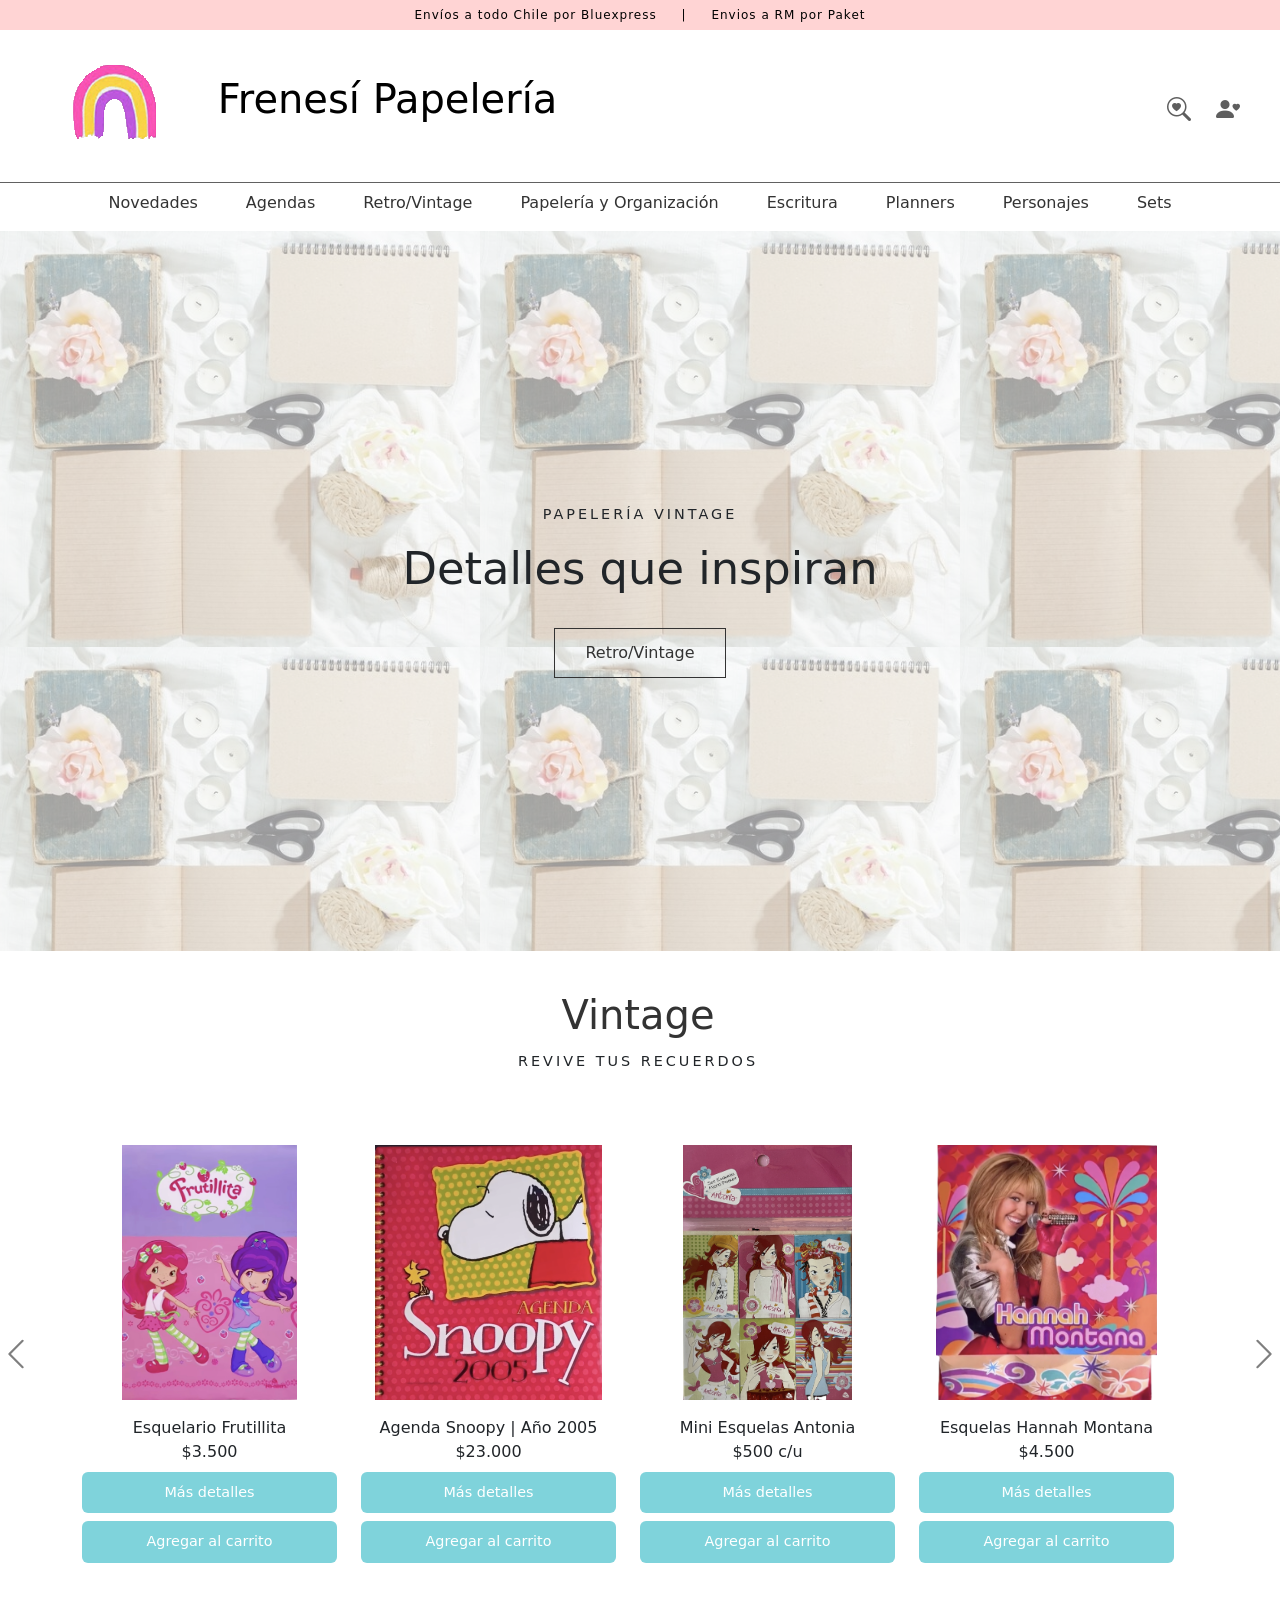
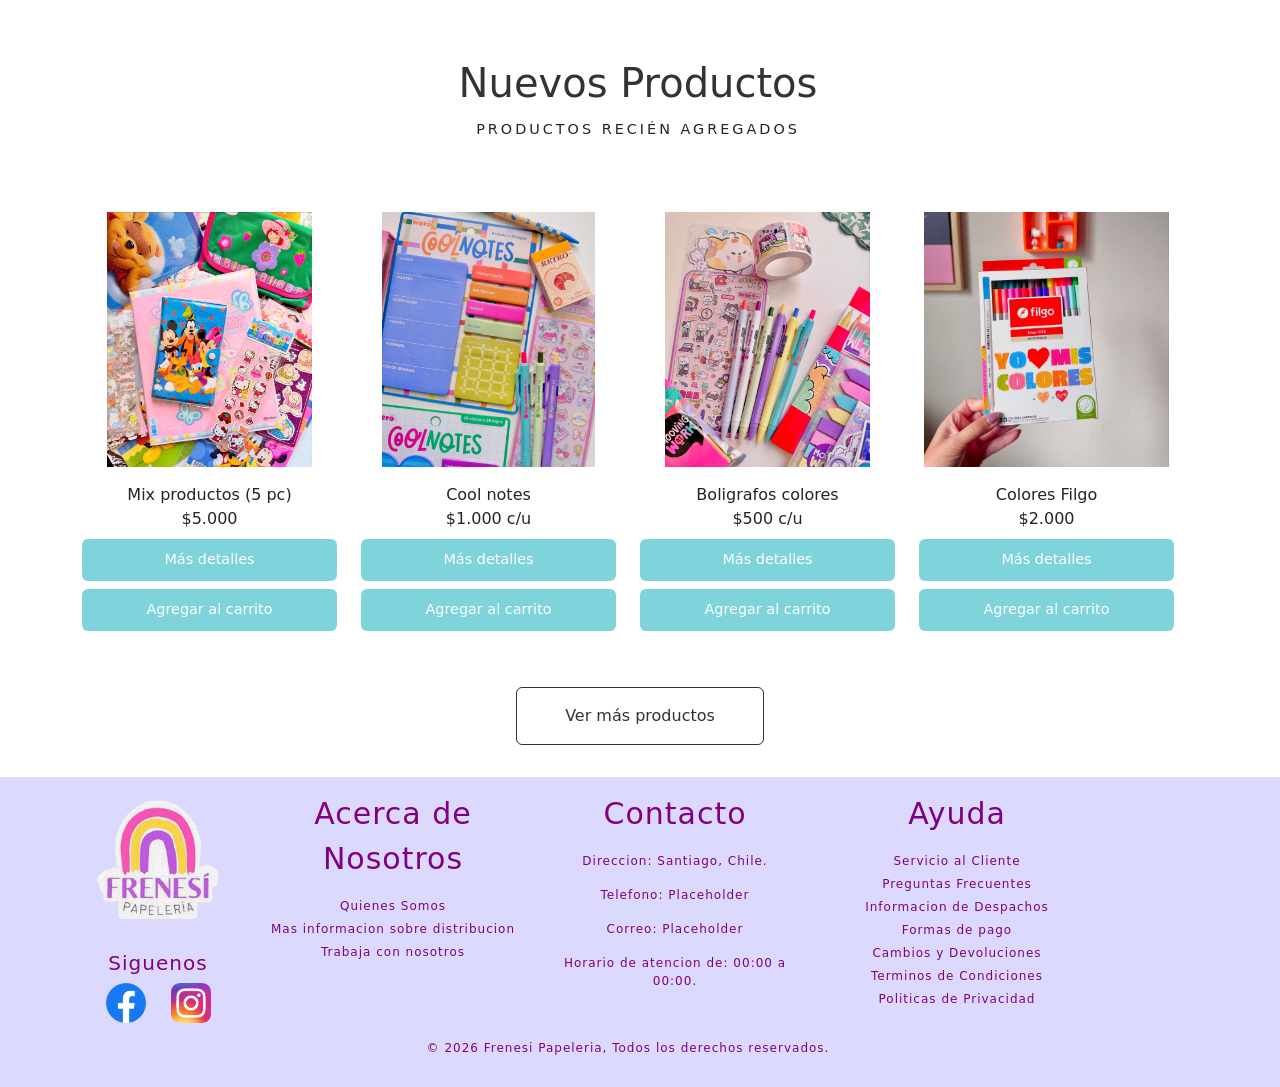
==== commit 7e9943d7: "boton ver mas productos de novedades" ====
--- a/index.html
+++ b/index.html
@@ -511,46 +511,21 @@
                     </div>
                     </div>
 
-                </div>
+            </div>
+            
+            <div class="container text-center mt-0 mb-4">
+            <a href="novedades.html" class="btn btn-ver-mas px-5 py-3">
+                Ver más productos
+            </a>
+            </div
 
                 
-            </div>
-
-            <section class="container-fluid px-1 promo-section">
-                <div class="row g-1">
-
-                    <div class="col-md-4">
-                    <div class="promo-box">
-                        <img src="assets/img/img_productos/papeleria_actu.jpg" alt="Nuevos Productos">
-                        <div class="promo-content">
-                        <h3>Ofertas</h3>
-                        <a href="#" class="btn btn-light btn-sm">Ver más</a>
-                        </div>
-                    </div>
-                    </div>
-
-                    <div class="col-md-4">
-                    <div class="promo-box">
-                        <img src="assets/img/img_productos/stickers.jpg" alt="Stickers">
-                        <div class="promo-content">
-                        <h3>Accesorios</h3>
-                        <a href="#" class="btn btn-light btn-sm">Ver más</a>
-                        </div>
-                    </div>
-                    </div>
-
-                    <div class="col-md-4">
-                    <div class="promo-box">
-                        <img src="assets/img/img_productos/img_productos_7.jpg" alt="Lapices">
-                        <div class="promo-content">
-                        <h3>Deco</h3>
-                        <a href="#" class="btn btn-light btn-sm">Ver más</a>
-                        </div>
-                    </div>
-                    </div>
-
-                </div>
-            </section>
+            
+
+            
+
+            
+        </section>
                 
 
         </main>
--- a/assets/css/style.css
+++ b/assets/css/style.css
@@ -9,6 +9,19 @@
     / 1fr;
   gap: 8px;
 }
+
+
+html, body {
+  max-width: 100%;
+  overflow-x: hidden;
+}
+
+.container-fluid,
+.row {
+  max-width: 100%;
+  overflow-x: hidden;
+}
+
 
 .header { grid-area: header; }
 
@@ -448,10 +461,21 @@
   transform: translateY(-2px);
 
 }
-
-html {
-  scroll-behavior: smooth;
-}
+ 
+.btn-ver-mas {
+  background-color: transparent;
+  border: 1px solid #333;
+  color: #333;
+  font-size: 1rem;
+  transition: all 0.3s ease;
+  padding-top: -0px;
+}
+
+.btn-ver-mas:hover {
+  background-color: #f2e8dc;
+  color: #000;
+}
+
 /*footer*/
 
 footer { grid-area: footer; }
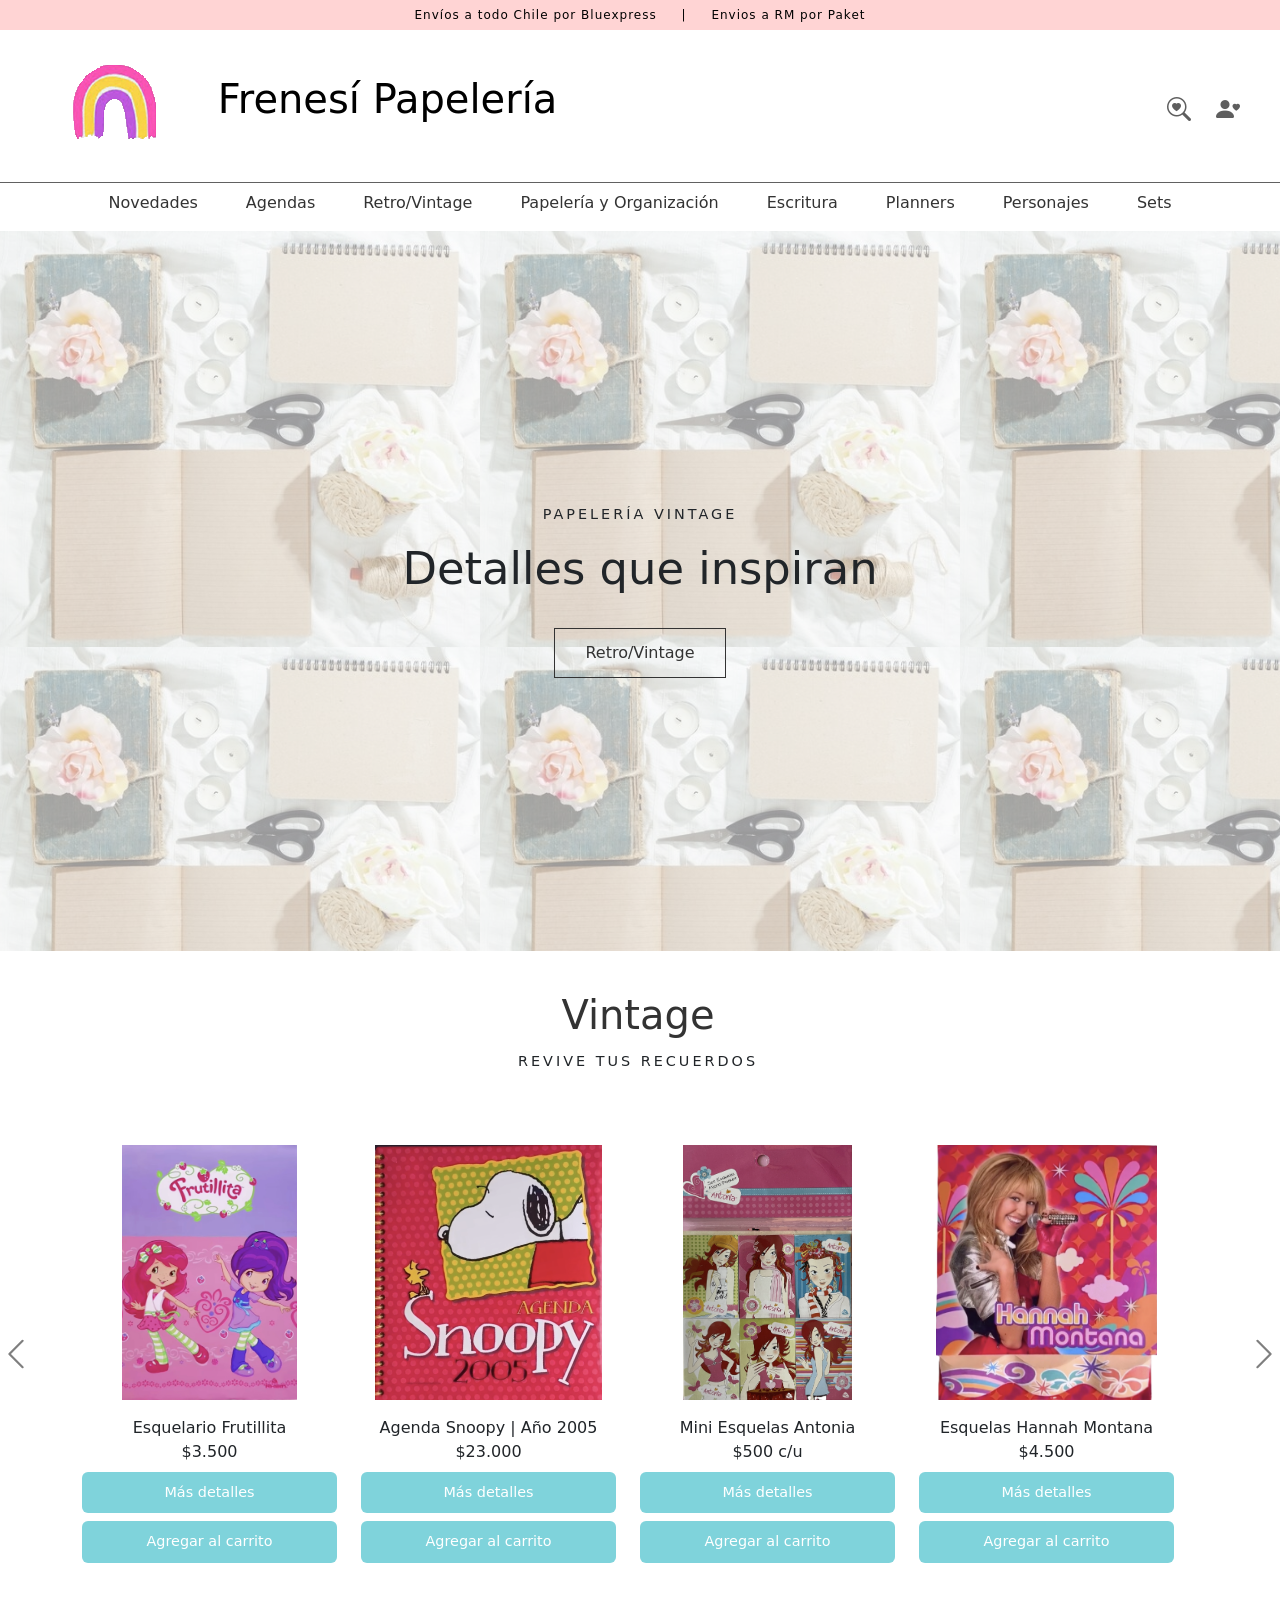
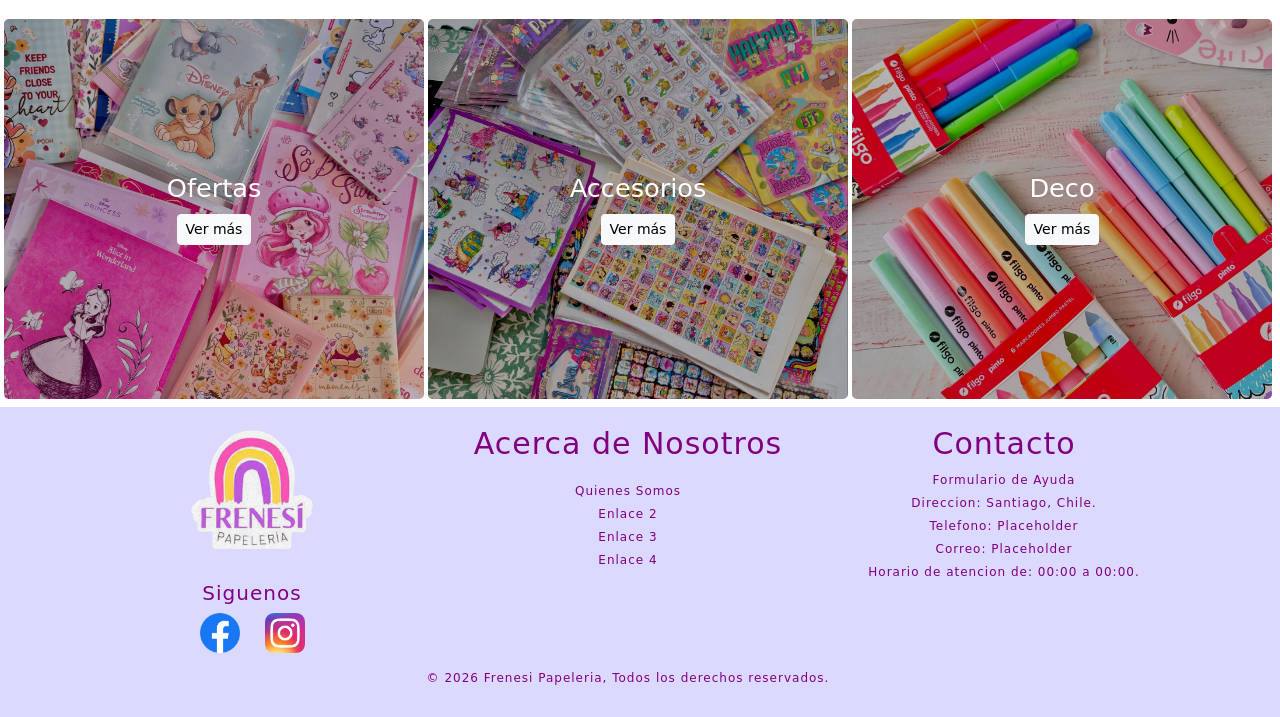
==== commit 8a40a172: "Merge pull request #20 from Mhavra/Fram Actualización header" ====
--- a/index.html
+++ b/index.html
@@ -43,7 +43,7 @@
             
             <nav class="menu-domi navbar navbar-expand-lg">
                 <div class="navbar-nav gap-3 d-flex">
-                    <a class="btn btn-outline-light rounded-pill px-3" href="novedades.html">Novedades</a>
+                    <a class="btn btn-outline-light rounded-pill px-3" href="#">Novedades</a>
                     <div class="menu-item">
                         <a class="btn btn-outline-light rounded-pill px-3" href="#">Agendas</a>
                         <div class="submenu">
@@ -117,11 +117,11 @@
             <div class="seccion-slice-1 position-relative" style="min-height: 80vh; ">
                 <div id="hero-image" class="position-absolute w-100 h-100" style="background-image: url('assets/img/img_productos/Vintage/vintage.jpeg');" ></div>
                 <section class="hero-banner d-flex align-items-center text-center position-absolute w-100 h-100">
-                    <a href="index.html" class="hero-link"></a>
+                    <a href="/tienda" class="hero-link"></a>
                     <div class="container position-relative">
                         <p class="hero-subtitle">Papelería Vintage</p>
                         <h1 class="hero-title">Detalles que inspiran</h1>
-                        <a href="#promoVintage" class="hero-btn">
+                        <a href="/tienda" class="hero-btn">
                             Retro/Vintage
                         </a>
                         
@@ -326,206 +326,41 @@
                 </button>
             </div>
 
-            <!-- Categoria nuevo -->
-
-            <div id="promoVintage" class="row g-1 text-center align-items-center d-flex">
-                <h1>Nuevos Productos</h1>
-                <p class="hero-subtitle">Productos recién agregados</p>
-            </div>
-            <div id="carouselProductos" class="carousel slide " data-bs-ride="false">
-                <div class="carousel-inner carousel-wrapper">
-
-                    <!-- SLIDE 1 carrusel -->
-                    <div class="carousel-item active">
-                    <div class="container my-5">
-                        <div class="row g-4">
-
-                        <div class="col-6 col-md-3">
-                            <div class="card border-0">
-                            <div class="card-img-top">
-                                <img src="assets/img/img_productos/img_productos_1.jpg" alt="">
-                            </div>
-                            <div class="card-body p-0 mt-3">
-                                <div class="product-title text-center">Mix productos (5 pc)</div>
-                                    <div class="product-actions">   
-                                        <div class="product-price text-center">$5.000</div>  
-                                        <button class="btn btn-add-cart w-100 mt-2">
-                                            Más detalles
-                                        </button>                           
-                                        <button class="btn btn-add-cart w-100 mt-2">
-                                            Agregar al carrito
-                                        </button>
-                                    </div>
-                                </div>
-
-                            </div>
-                        </div>
-
-                        <div class="col-6 col-md-3">
-                            <div class="card border-0">
-                            <div class="card-img-top">
-                                <img src="assets/img/img_productos/img_productos_2.jpg" alt="">
-                            </div>
-                            <div class="card-body p-0 mt-3">
-                                <div class="product-title text-center">Cool notes</div>
-                                    <div class="product-actions">   
-                                        <div class="product-price text-center">$1.000 c/u</div>
-                                        <button class="btn btn-add-cart w-100 mt-2">
-                                            Más detalles
-                                        </button>
-                                        <button class="btn btn-add-cart w-100 mt-2">
-                                            Agregar al carrito
-                                        </button>
-                                    </div>
-                                </div>
-                            </div>
-                        </div>
-
-                        <div class="col-6 col-md-3">
-                            <div class="card border-0">
-                            <div class="card-img-top">
-                                <img src="assets/img/img_productos/img_productos_3.jpg" alt="">
-                            </div>
-                            <div class="card-body p-0 mt-3">
-                                <div class="product-title text-center">Boligrafos colores</div>
-                                    <div class="product-actions">       
-                                        <div class="product-price text-center">$500 c/u</div>
-                                        <button class="btn btn-add-cart w-100 mt-2">
-                                            Más detalles
-                                        </button>
-                                        <button class="btn btn-add-cart w-100 mt-2">
-                                            Agregar al carrito
-                                        </button>
-                                    </div>
-                                </div>
-                            </div>
-                        </div>
-
-                        <div class="col-6 col-md-3">
-                            <div class="card border-0">
-                            <div class="card-img-top">
-                                <img src="assets/img/img_productos/img_productos_4.jpg" alt="">
-                            </div>
-                            <div class="card-body p-0 mt-3">
-                                <div class="product-title text-center">Colores Filgo</div>
-                                    <div class="product-actions">       
-                                        <div class="product-price text-center">$2.000</div>
-                                        <button class="btn btn-add-cart w-100 mt-2">
-                                            Más detalles
-                                        </button>
-                                        <button class="btn btn-add-cart w-100 mt-2">
-                                            Agregar al carrito
-                                        </button>
-                                    </div>
-                                </div>
-                            </div>
-                        </div>
-
-                        </div>
-                    </div>
-                    </div>
-
-                    <!-- SLIDE 2 -->
-                    <div class="carousel-item">
-                    <div class="container my-5">
-                        <div class="row g-4">
-                            <div class="col-6 col-md-3">
-                                <div class="card-img-top">
-                                    <img src="assets/img/img_productos/img_productos_5.jpg" alt="">
-                                </div>
-                                <div class="card-body p-0 mt-3">
-                                    <div class="product-title text-center">Libreta Sarah Kay</div>
-                                        <div class="product-actions">       
-                                            <div class="product-price text-center">$2.500</div>
-                                            <button class="btn btn-add-cart w-100 mt-2">
-                                                Más detalles
-                                            </button>
-                                            <button class="btn btn-add-cart w-100 mt-2">
-                                                Agregar al carrito
-                                            </button>
-                                        </div>
-                                    </div>
-                                </div>
-                            </div>
-
-                            <div class="col-6 col-md-3">
-                                <div class="card border-0">
-                                <div class="card-img-top">
-                                    <img src="assets/img/img_productos/img_productos_6.jpg" alt="">
-                                </div>
-                                <div class="card-body p-0 mt-3">
-                                    <div class="product-title text-center">Stickers Snoopy Village</div>
-                                        <div class="product-actions">   
-                                            <div class="product-price text-center">$1.000 c/u</div>
-                                            <button class="btn btn-add-cart w-100 mt-2">
-                                            Más detalles
-                                            </button>
-                                            <button class="btn btn-add-cart w-100 mt-2">
-                                            Agregar al carrito
-                                            </button>
-                                        </div>
-                                    </div>
-                                </div>
-                            </div>
-
-                            <div class="col-6 col-md-3">
-                                <div class="card border-0">
-                                <div class="card-img-top">
-                                    <img src="assets/img/img_productos/img_productos_7.jpg"alt="">
-                                </div>
-                                <div class="card-body p-0 mt-3">
-                                    <div class="product-title text-center">Stickers Looney Tunes</div>
-                                        <div class="product-actions">      
-                                            <div class="product-price text-center">$1.200</div>
-                                            <button class="btn btn-add-cart w-100 mt-2">
-                                            Más detalles
-                                            </button>
-                                            <button class="btn btn-add-cart w-100 mt-2">
-                                            Agregar al carrito
-                                            </button>
-                                        </div> 
-                                    </div>
-                                </div>
-                            </div>
-
-                            <div class="col-6 col-md-3">
-                                <div class="card border-0">
-                                <div class="card-img-top">
-                                    <img src="assets/img/img_productos/img_productos_8.jpg" alt="">
-                                </div>
-                                <div class="card-body p-0 mt-3">
-                                    <div class="product-title text-center">Stickers Pascualina sin Troquelar</div>
-                                        <div class="product-actions">   
-                                            <div class="product-price text-center">$900 c/u</div>
-                                            <button class="btn btn-add-cart w-100 mt-2">
-                                            Más detalles
-                                            </button>
-                                            <button class="btn btn-add-cart w-100 mt-2">
-                                            Agregar al carrito
-                                            </button>
-                                        </div>
-                                    </div>
-                                </div>
-                            </div>
-                        </div>
-                    </div>
-                    </div>
-
-            </div>
-            
-            <div class="container text-center mt-0 mb-4">
-            <a href="novedades.html" class="btn btn-ver-mas px-5 py-3">
-                Ver más productos
-            </a>
-            </div
-
-                
-            
-
-            
-
-            
-        </section>
+            <section class="container-fluid px-1 promo-section">
+                <div class="row g-1">
+
+                    <div class="col-md-4">
+                    <div class="promo-box">
+                        <img src="assets/img/img_productos/papeleria_actu.jpg" alt="Nuevos Productos">
+                        <div class="promo-content">
+                        <h3>Ofertas</h3>
+                        <a href="#" class="btn btn-light btn-sm">Ver más</a>
+                        </div>
+                    </div>
+                    </div>
+
+                    <div class="col-md-4">
+                    <div class="promo-box">
+                        <img src="assets/img/img_productos/stickers.jpg" alt="Stickers">
+                        <div class="promo-content">
+                        <h3>Accesorios</h3>
+                        <a href="#" class="btn btn-light btn-sm">Ver más</a>
+                        </div>
+                    </div>
+                    </div>
+
+                    <div class="col-md-4">
+                    <div class="promo-box">
+                        <img src="assets/img/img_productos/img_productos_7.jpg" alt="Lapices">
+                        <div class="promo-content">
+                        <h3>Deco</h3>
+                        <a href="#" class="btn btn-light btn-sm">Ver más</a>
+                        </div>
+                    </div>
+                    </div>
+
+                </div>
+            </section>
                 
 
         </main>
@@ -537,53 +372,42 @@
     <div class="container">
         <div class="row">
         <!-- Logo y redes -->
-        <div class="col-md-2 text-left">
-            <a href="index.html" title="Ir al inicio">
-                <img src="assets/img/Foto_Empresa.webp" alt="Logo Empresa" class="logo-empresa">
-            </a>
+        <div class="col-md-4 text-left">
+            <img src="assets/img/Foto_Empresa.webp" alt="Logo Empresa" class="logo-empresa">
             <h5>Siguenos</h5>
             <ul class="list-unstyled">
             <li>
-                <a href="https://www.facebook.com/profile.php?id=100067097141121"target="_blank">
-                <img src="assets/img/Facebook_Logo.webp" title="Siguenos En Facebook" alt="Facebook" class="icon">
+                <a href="https://www.facebook.com/profile.php?id=100067097141121" target="_blank">
+                <img src="assets/img/Facebook_Logo.webp" alt="Facebook" class="icon">
                 </a>
             </li>
             <li>
                 <a href="https://www.instagram.com/frenesipapeleria/" target="_blank">
-                <img src="assets/img/Instagram_icon.webp"title="Siguenos En Instagram" alt="Instagram" class="icon">
+                <img src="assets/img/Instagram_icon.webp" alt="Instagram" class="icon">
                 </a>
             </li>
             </ul>
         </div>
 
         <!-- Acerca de Nosotros -->
-        <div class="col-md-3 text-center">
+        <div class="col-md-4 text-center">
         <p class="footer-title">Acerca de Nosotros</p>
-        <a href="quienes_somos.html" title="Quienes Somos" class="footer-link">Quienes Somos</a>
-        <a href="mas_informacion_sobre_distribucion.html" title="Mas Informacion sobre Distribucion" class="footer-link">Mas informacion sobre distribucion</a>
-        <a href="trabaja_con_nosotros.html" title="Trabaja con Nosotros" class="footer-link">Trabaja con nosotros</a>
+        <a href="sobre_nosotros.html" class="footer-link">Quienes Somos</a>
+        <a href="Placeholder" class="footer-link">Enlace 2</a>
+        <a href="Placeholder" class="footer-link">Enlace 3</a>
+        <a href="Placeholder" class="footer-link">Enlace 4</a>
         </div>
 
-    <!-- Contacto (centrado) -->
-    <div class="col-md-3 text-center footer-link"; style="text-decoration: none;">
-    <p class="footer-title">Contacto</p>
-    <p>Direccion: Santiago, Chile. </p>
-    <p>Telefono: Placeholder</p>
-    <p>Correo: Placeholder</p>
-    <p>Horario de atencion de: 00:00 a 00:00.</p>
-    </div>
-
-    <!-- Ayuda (derecha) -->
-    <div class="col-md-3 text-right">
-    <p class="footer-title">Ayuda</p>
-    <a href="error_de_pagina.html" title="Servicio al Cliente" class="footer-link">Servicio al Cliente</a>
-    <a href="error_de_pagina.html" title="Preguntas Frecuentes" class="footer-link">Preguntas Frecuentes</a>
-    <a href="error_de_pagina.html" title="Informacion de despachos" class="footer-link">Informacion de Despachos</a>
-    <a href="error_de_pagina.html" title="Formas de pago" class="footer-link">Formas de pago</a>
-    <a href="error_de_pagina.html" title="Cambios y Devoluciones" class="footer-link">Cambios y Devoluciones</a>
-    <a href="error_de_pagina.html" title="Terminos y Condiciones" class="footer-link">Terminos de Condiciones</a>
-    <a href="error_de_pagina.html" title="Politicas de Privacidad" class="footer-link">Politicas de Privacidad</a>
-    </div>
+
+        <!-- Contacto -->
+        <div class="col-md-4 text-right">
+            <p class="footer-title">Contacto</p>
+        <a href="correo_ayuda.html" class="footer-link">Formulario de Ayuda</a>
+        <p>Direccion: Santiago, Chile. </p>
+        <p>Telefono: Placeholder</p>
+        <P>Correo: Placeholder</P>
+        <p>Horario de atencion de: 00:00 a 00:00.</p>
+        </div>
 
         <p class="text-center mt-3">© 2026 Frenesi Papeleria, Todos los derechos reservados.</p>
     </div>
--- a/assets/css/style.css
+++ b/assets/css/style.css
@@ -461,21 +461,10 @@
   transform: translateY(-2px);
 
 }
- 
-.btn-ver-mas {
-  background-color: transparent;
-  border: 1px solid #333;
-  color: #333;
-  font-size: 1rem;
-  transition: all 0.3s ease;
-  padding-top: -0px;
-}
-
-.btn-ver-mas:hover {
-  background-color: #f2e8dc;
-  color: #000;
-}
-
+
+html {
+  scroll-behavior: smooth;
+}
 /*footer*/
 
 footer { grid-area: footer; }
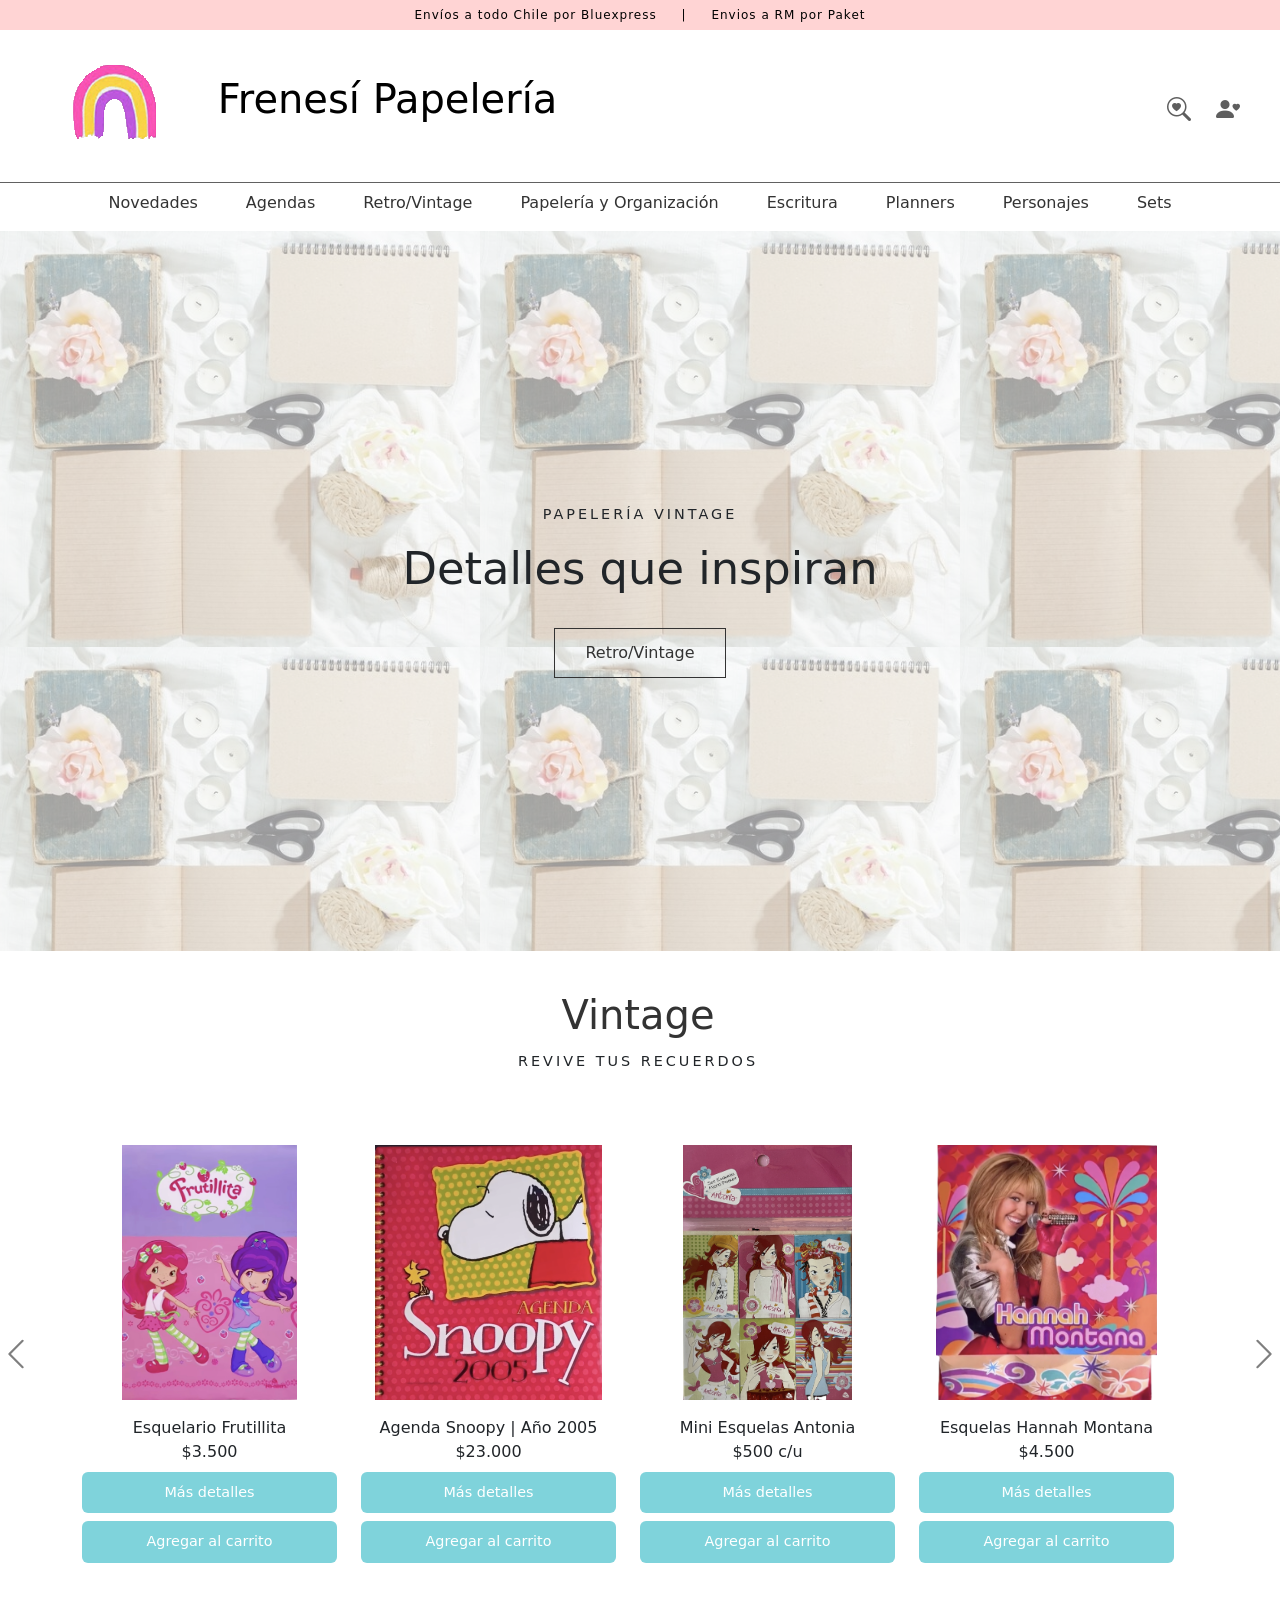
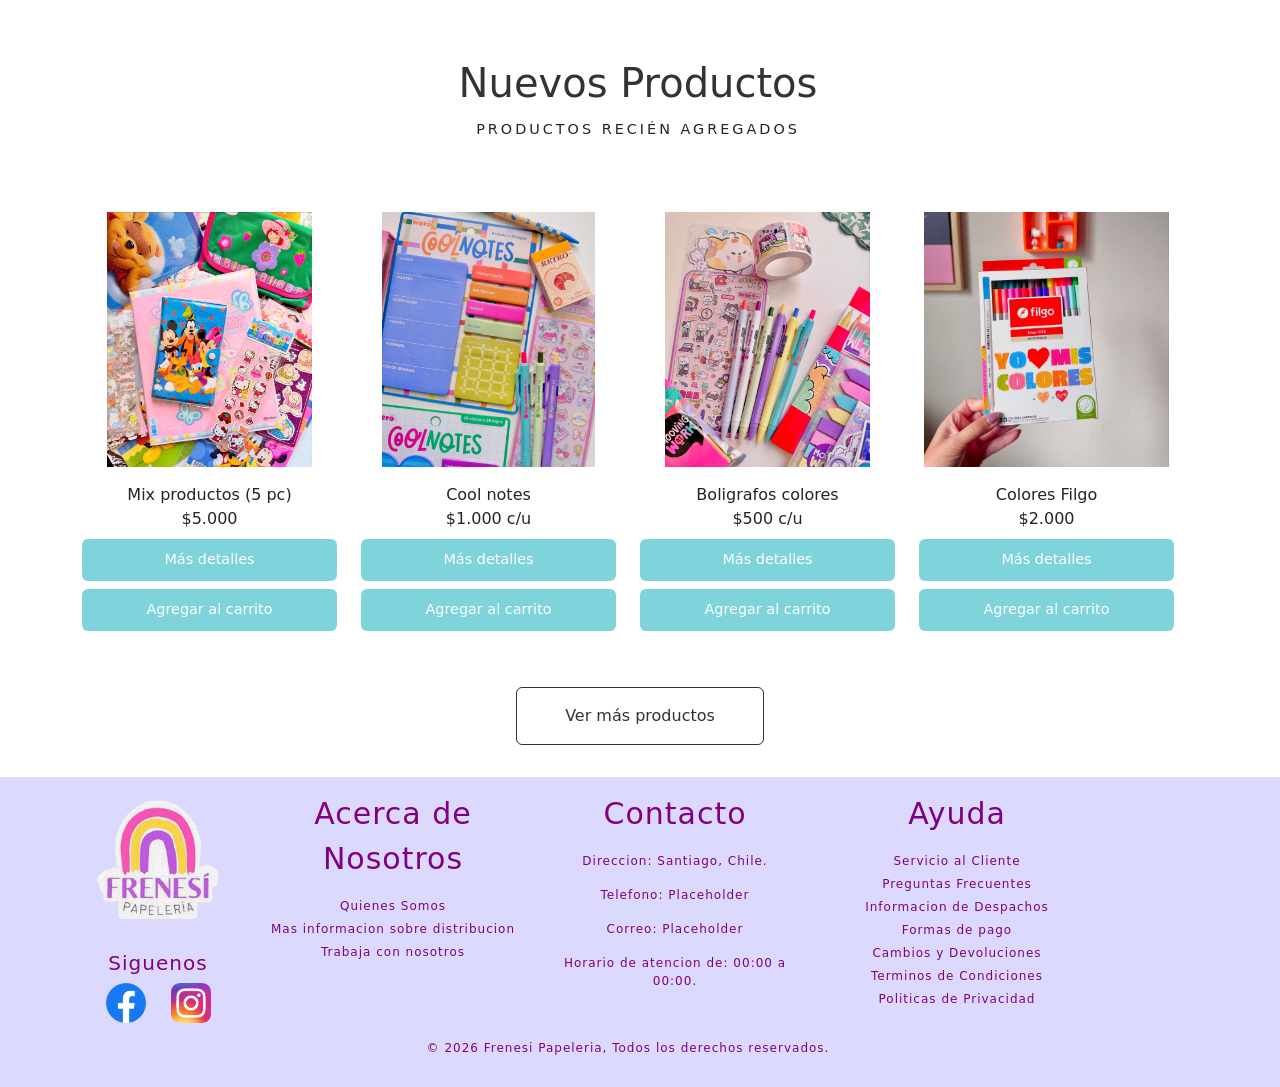
==== commit 0e4a643a: "faltaba un >" ====
--- a/index.html
+++ b/index.html
@@ -43,7 +43,7 @@
             
             <nav class="menu-domi navbar navbar-expand-lg">
                 <div class="navbar-nav gap-3 d-flex">
-                    <a class="btn btn-outline-light rounded-pill px-3" href="#">Novedades</a>
+                    <a class="btn btn-outline-light rounded-pill px-3" href="novedades.html">Novedades</a>
                     <div class="menu-item">
                         <a class="btn btn-outline-light rounded-pill px-3" href="#">Agendas</a>
                         <div class="submenu">
@@ -117,11 +117,11 @@
             <div class="seccion-slice-1 position-relative" style="min-height: 80vh; ">
                 <div id="hero-image" class="position-absolute w-100 h-100" style="background-image: url('assets/img/img_productos/Vintage/vintage.jpeg');" ></div>
                 <section class="hero-banner d-flex align-items-center text-center position-absolute w-100 h-100">
-                    <a href="/tienda" class="hero-link"></a>
+                    <a href="index.html" class="hero-link"></a>
                     <div class="container position-relative">
                         <p class="hero-subtitle">Papelería Vintage</p>
                         <h1 class="hero-title">Detalles que inspiran</h1>
-                        <a href="/tienda" class="hero-btn">
+                        <a href="#promoVintage" class="hero-btn">
                             Retro/Vintage
                         </a>
                         
@@ -326,41 +326,206 @@
                 </button>
             </div>
 
-            <section class="container-fluid px-1 promo-section">
-                <div class="row g-1">
-
-                    <div class="col-md-4">
-                    <div class="promo-box">
-                        <img src="assets/img/img_productos/papeleria_actu.jpg" alt="Nuevos Productos">
-                        <div class="promo-content">
-                        <h3>Ofertas</h3>
-                        <a href="#" class="btn btn-light btn-sm">Ver más</a>
-                        </div>
-                    </div>
-                    </div>
-
-                    <div class="col-md-4">
-                    <div class="promo-box">
-                        <img src="assets/img/img_productos/stickers.jpg" alt="Stickers">
-                        <div class="promo-content">
-                        <h3>Accesorios</h3>
-                        <a href="#" class="btn btn-light btn-sm">Ver más</a>
-                        </div>
-                    </div>
-                    </div>
-
-                    <div class="col-md-4">
-                    <div class="promo-box">
-                        <img src="assets/img/img_productos/img_productos_7.jpg" alt="Lapices">
-                        <div class="promo-content">
-                        <h3>Deco</h3>
-                        <a href="#" class="btn btn-light btn-sm">Ver más</a>
-                        </div>
-                    </div>
-                    </div>
-
-                </div>
-            </section>
+            <!-- Categoria nuevo -->
+
+            <div id="promoVintage" class="row g-1 text-center align-items-center d-flex">
+                <h1>Nuevos Productos</h1>
+                <p class="hero-subtitle">Productos recién agregados</p>
+            </div>
+            <div id="carouselProductos" class="carousel slide " data-bs-ride="false">
+                <div class="carousel-inner carousel-wrapper">
+
+                    <!-- SLIDE 1 carrusel -->
+                    <div class="carousel-item active">
+                    <div class="container my-5">
+                        <div class="row g-4">
+
+                        <div class="col-6 col-md-3">
+                            <div class="card border-0">
+                            <div class="card-img-top">
+                                <img src="assets/img/img_productos/img_productos_1.jpg" alt="">
+                            </div>
+                            <div class="card-body p-0 mt-3">
+                                <div class="product-title text-center">Mix productos (5 pc)</div>
+                                    <div class="product-actions">   
+                                        <div class="product-price text-center">$5.000</div>  
+                                        <button class="btn btn-add-cart w-100 mt-2">
+                                            Más detalles
+                                        </button>                           
+                                        <button class="btn btn-add-cart w-100 mt-2">
+                                            Agregar al carrito
+                                        </button>
+                                    </div>
+                                </div>
+
+                            </div>
+                        </div>
+
+                        <div class="col-6 col-md-3">
+                            <div class="card border-0">
+                            <div class="card-img-top">
+                                <img src="assets/img/img_productos/img_productos_2.jpg" alt="">
+                            </div>
+                            <div class="card-body p-0 mt-3">
+                                <div class="product-title text-center">Cool notes</div>
+                                    <div class="product-actions">   
+                                        <div class="product-price text-center">$1.000 c/u</div>
+                                        <button class="btn btn-add-cart w-100 mt-2">
+                                            Más detalles
+                                        </button>
+                                        <button class="btn btn-add-cart w-100 mt-2">
+                                            Agregar al carrito
+                                        </button>
+                                    </div>
+                                </div>
+                            </div>
+                        </div>
+
+                        <div class="col-6 col-md-3">
+                            <div class="card border-0">
+                            <div class="card-img-top">
+                                <img src="assets/img/img_productos/img_productos_3.jpg" alt="">
+                            </div>
+                            <div class="card-body p-0 mt-3">
+                                <div class="product-title text-center">Boligrafos colores</div>
+                                    <div class="product-actions">       
+                                        <div class="product-price text-center">$500 c/u</div>
+                                        <button class="btn btn-add-cart w-100 mt-2">
+                                            Más detalles
+                                        </button>
+                                        <button class="btn btn-add-cart w-100 mt-2">
+                                            Agregar al carrito
+                                        </button>
+                                    </div>
+                                </div>
+                            </div>
+                        </div>
+
+                        <div class="col-6 col-md-3">
+                            <div class="card border-0">
+                            <div class="card-img-top">
+                                <img src="assets/img/img_productos/img_productos_4.jpg" alt="">
+                            </div>
+                            <div class="card-body p-0 mt-3">
+                                <div class="product-title text-center">Colores Filgo</div>
+                                    <div class="product-actions">       
+                                        <div class="product-price text-center">$2.000</div>
+                                        <button class="btn btn-add-cart w-100 mt-2">
+                                            Más detalles
+                                        </button>
+                                        <button class="btn btn-add-cart w-100 mt-2">
+                                            Agregar al carrito
+                                        </button>
+                                    </div>
+                                </div>
+                            </div>
+                        </div>
+
+                        </div>
+                    </div>
+                    </div>
+
+                    <!-- SLIDE 2 -->
+                    <div class="carousel-item">
+                    <div class="container my-5">
+                        <div class="row g-4">
+                            <div class="col-6 col-md-3">
+                                <div class="card-img-top">
+                                    <img src="assets/img/img_productos/img_productos_5.jpg" alt="">
+                                </div>
+                                <div class="card-body p-0 mt-3">
+                                    <div class="product-title text-center">Libreta Sarah Kay</div>
+                                        <div class="product-actions">       
+                                            <div class="product-price text-center">$2.500</div>
+                                            <button class="btn btn-add-cart w-100 mt-2">
+                                                Más detalles
+                                            </button>
+                                            <button class="btn btn-add-cart w-100 mt-2">
+                                                Agregar al carrito
+                                            </button>
+                                        </div>
+                                    </div>
+                                </div>
+                            </div>
+
+                            <div class="col-6 col-md-3">
+                                <div class="card border-0">
+                                <div class="card-img-top">
+                                    <img src="assets/img/img_productos/img_productos_6.jpg" alt="">
+                                </div>
+                                <div class="card-body p-0 mt-3">
+                                    <div class="product-title text-center">Stickers Snoopy Village</div>
+                                        <div class="product-actions">   
+                                            <div class="product-price text-center">$1.000 c/u</div>
+                                            <button class="btn btn-add-cart w-100 mt-2">
+                                            Más detalles
+                                            </button>
+                                            <button class="btn btn-add-cart w-100 mt-2">
+                                            Agregar al carrito
+                                            </button>
+                                        </div>
+                                    </div>
+                                </div>
+                            </div>
+
+                            <div class="col-6 col-md-3">
+                                <div class="card border-0">
+                                <div class="card-img-top">
+                                    <img src="assets/img/img_productos/img_productos_7.jpg"alt="">
+                                </div>
+                                <div class="card-body p-0 mt-3">
+                                    <div class="product-title text-center">Stickers Looney Tunes</div>
+                                        <div class="product-actions">      
+                                            <div class="product-price text-center">$1.200</div>
+                                            <button class="btn btn-add-cart w-100 mt-2">
+                                            Más detalles
+                                            </button>
+                                            <button class="btn btn-add-cart w-100 mt-2">
+                                            Agregar al carrito
+                                            </button>
+                                        </div> 
+                                    </div>
+                                </div>
+                            </div>
+
+                            <div class="col-6 col-md-3">
+                                <div class="card border-0">
+                                <div class="card-img-top">
+                                    <img src="assets/img/img_productos/img_productos_8.jpg" alt="">
+                                </div>
+                                <div class="card-body p-0 mt-3">
+                                    <div class="product-title text-center">Stickers Pascualina sin Troquelar</div>
+                                        <div class="product-actions">   
+                                            <div class="product-price text-center">$900 c/u</div>
+                                            <button class="btn btn-add-cart w-100 mt-2">
+                                            Más detalles
+                                            </button>
+                                            <button class="btn btn-add-cart w-100 mt-2">
+                                            Agregar al carrito
+                                            </button>
+                                        </div>
+                                    </div>
+                                </div>
+                            </div>
+                        </div>
+                    </div>
+                    </div>
+
+            </div>
+            
+            <div class="container text-center mt-0 mb-4">
+            <a href="novedades.html" class="btn btn-ver-mas px-5 py-3">
+                Ver más productos
+            </a>
+        </div>
+
+                
+            
+
+            
+
+            
+        </section>
                 
 
         </main>
@@ -372,42 +537,53 @@
     <div class="container">
         <div class="row">
         <!-- Logo y redes -->
-        <div class="col-md-4 text-left">
-            <img src="assets/img/Foto_Empresa.webp" alt="Logo Empresa" class="logo-empresa">
+        <div class="col-md-2 text-left">
+            <a href="index.html" title="Ir al inicio">
+                <img src="assets/img/Foto_Empresa.webp" alt="Logo Empresa" class="logo-empresa">
+            </a>
             <h5>Siguenos</h5>
             <ul class="list-unstyled">
             <li>
-                <a href="https://www.facebook.com/profile.php?id=100067097141121" target="_blank">
-                <img src="assets/img/Facebook_Logo.webp" alt="Facebook" class="icon">
+                <a href="https://www.facebook.com/profile.php?id=100067097141121"target="_blank">
+                <img src="assets/img/Facebook_Logo.webp" title="Siguenos En Facebook" alt="Facebook" class="icon">
                 </a>
             </li>
             <li>
                 <a href="https://www.instagram.com/frenesipapeleria/" target="_blank">
-                <img src="assets/img/Instagram_icon.webp" alt="Instagram" class="icon">
+                <img src="assets/img/Instagram_icon.webp"title="Siguenos En Instagram" alt="Instagram" class="icon">
                 </a>
             </li>
             </ul>
         </div>
 
         <!-- Acerca de Nosotros -->
-        <div class="col-md-4 text-center">
+        <div class="col-md-3 text-center">
         <p class="footer-title">Acerca de Nosotros</p>
-        <a href="sobre_nosotros.html" class="footer-link">Quienes Somos</a>
-        <a href="Placeholder" class="footer-link">Enlace 2</a>
-        <a href="Placeholder" class="footer-link">Enlace 3</a>
-        <a href="Placeholder" class="footer-link">Enlace 4</a>
+        <a href="quienes_somos.html" title="Quienes Somos" class="footer-link">Quienes Somos</a>
+        <a href="mas_informacion_sobre_distribucion.html" title="Mas Informacion sobre Distribucion" class="footer-link">Mas informacion sobre distribucion</a>
+        <a href="trabaja_con_nosotros.html" title="Trabaja con Nosotros" class="footer-link">Trabaja con nosotros</a>
         </div>
 
-
-        <!-- Contacto -->
-        <div class="col-md-4 text-right">
-            <p class="footer-title">Contacto</p>
-        <a href="correo_ayuda.html" class="footer-link">Formulario de Ayuda</a>
-        <p>Direccion: Santiago, Chile. </p>
-        <p>Telefono: Placeholder</p>
-        <P>Correo: Placeholder</P>
-        <p>Horario de atencion de: 00:00 a 00:00.</p>
-        </div>
+    <!-- Contacto (centrado) -->
+    <div class="col-md-3 text-center footer-link"; style="text-decoration: none;">
+    <p class="footer-title">Contacto</p>
+    <p>Direccion: Santiago, Chile. </p>
+    <p>Telefono: Placeholder</p>
+    <p>Correo: Placeholder</p>
+    <p>Horario de atencion de: 00:00 a 00:00.</p>
+    </div>
+
+    <!-- Ayuda (derecha) -->
+    <div class="col-md-3 text-right">
+    <p class="footer-title">Ayuda</p>
+    <a href="error_de_pagina.html" title="Servicio al Cliente" class="footer-link">Servicio al Cliente</a>
+    <a href="error_de_pagina.html" title="Preguntas Frecuentes" class="footer-link">Preguntas Frecuentes</a>
+    <a href="error_de_pagina.html" title="Informacion de despachos" class="footer-link">Informacion de Despachos</a>
+    <a href="error_de_pagina.html" title="Formas de pago" class="footer-link">Formas de pago</a>
+    <a href="error_de_pagina.html" title="Cambios y Devoluciones" class="footer-link">Cambios y Devoluciones</a>
+    <a href="error_de_pagina.html" title="Terminos y Condiciones" class="footer-link">Terminos de Condiciones</a>
+    <a href="error_de_pagina.html" title="Politicas de Privacidad" class="footer-link">Politicas de Privacidad</a>
+    </div>
 
         <p class="text-center mt-3">© 2026 Frenesi Papeleria, Todos los derechos reservados.</p>
     </div>
--- a/assets/css/style.css
+++ b/assets/css/style.css
@@ -461,10 +461,21 @@
   transform: translateY(-2px);
 
 }
-
-html {
-  scroll-behavior: smooth;
-}
+ 
+.btn-ver-mas {
+  background-color: transparent;
+  border: 1px solid #333;
+  color: #333;
+  font-size: 1rem;
+  transition: all 0.3s ease;
+  padding-top: -0px;
+}
+
+.btn-ver-mas:hover {
+  background-color: #f2e8dc;
+  color: #000;
+}
+
 /*footer*/
 
 footer { grid-area: footer; }
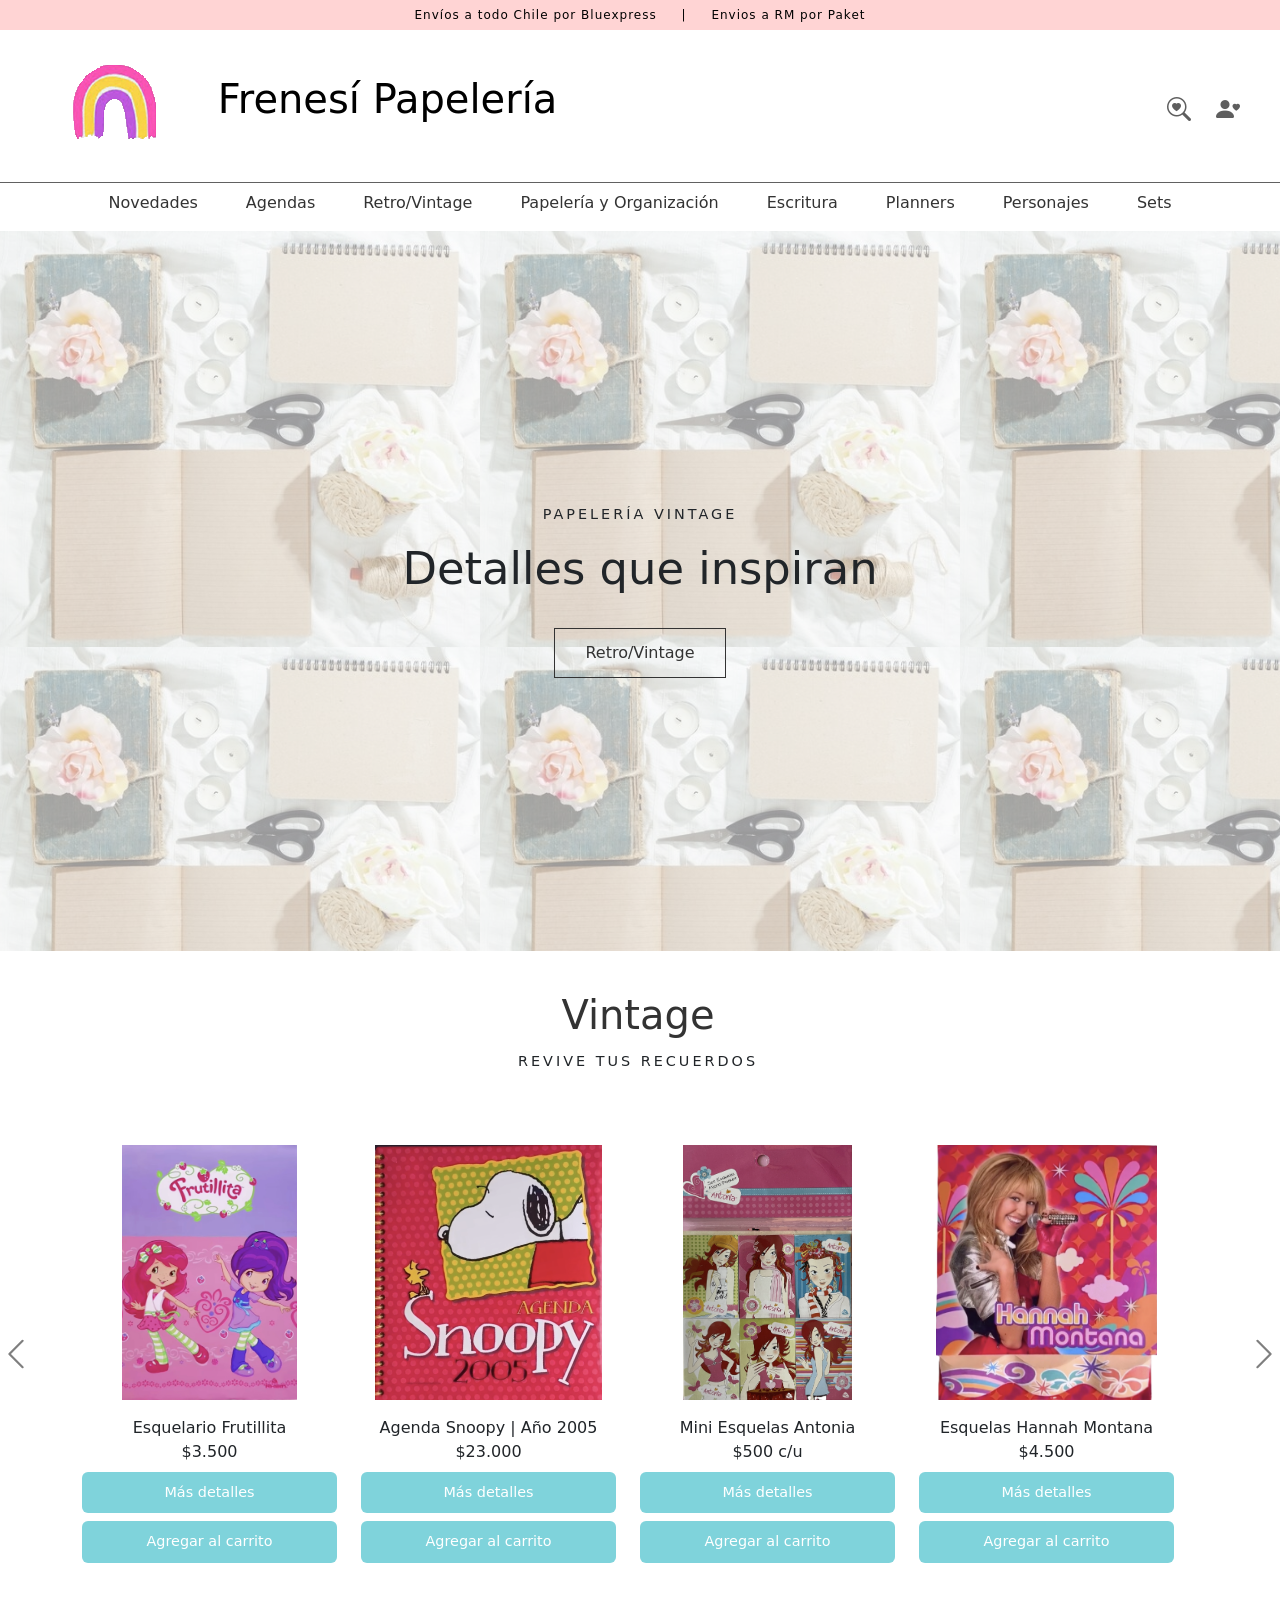
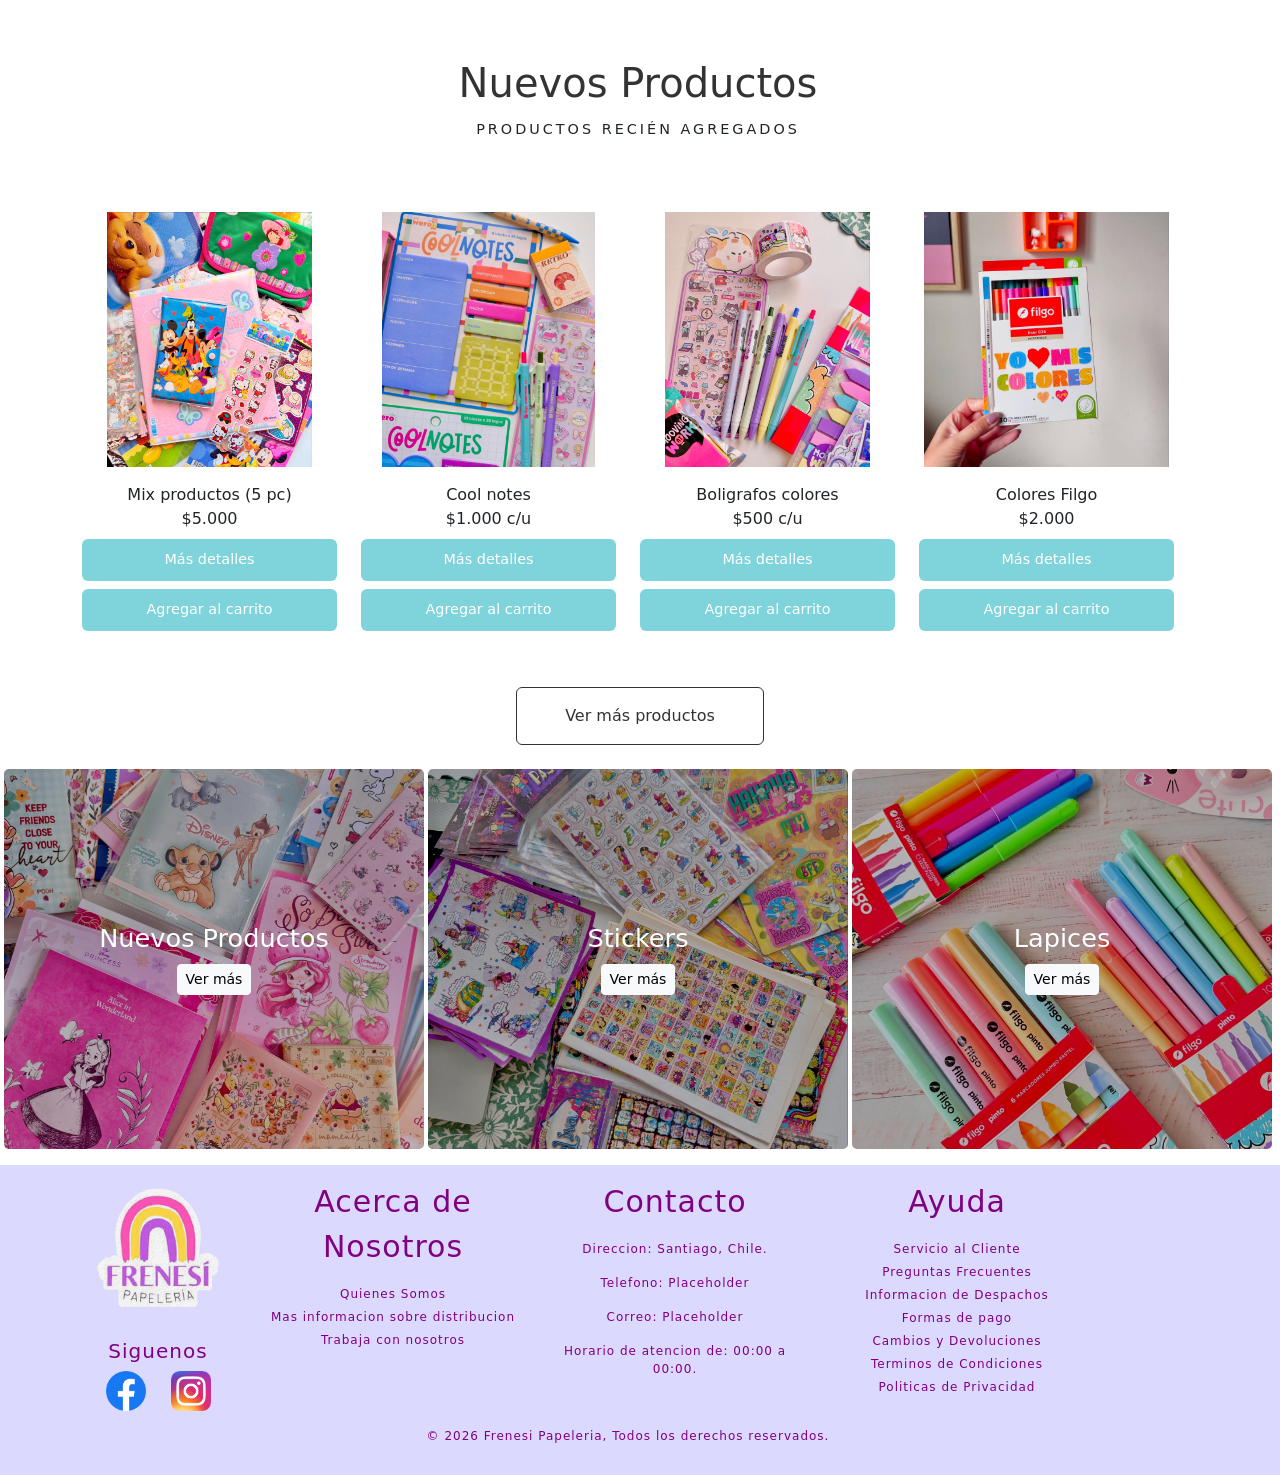
==== commit a85c2b80: "se habia borrado las 3 box" ====
--- a/index.html
+++ b/index.html
@@ -519,14 +519,42 @@
             </a>
         </div>
 
-                
-            
-
-            
-
-            
-        </section>
-                
+       <section class="container-fluid px-1 promo-section px-0 pb-2">
+                <div class="row g-1">
+
+                    <div class="col-md-4">
+                    <div class="promo-box">
+                        <img src="assets/img/img_productos/papeleria_actu.jpg" alt="Nuevos Productos">
+                        <div class="promo-content">
+                        <h3>Nuevos Productos</h3>
+                        <a href="novedades.html" class="btn btn-light btn-sm">Ver más</a>
+                        </div>
+                    </div>
+                    </div>
+
+                    <div class="col-md-4">
+                    <div class="promo-box">
+                        <img src="assets/img/img_productos/stickers.jpg" alt="Stickers">
+                        <div class="promo-content">
+                        <h3>Stickers</h3>
+                        <a href="#" class="btn btn-light btn-sm">Ver más</a>
+                        </div>
+                    </div>
+                    </div>
+
+                    <div class="col-md-4">
+                    <div class="promo-box">
+                        <img src="assets/img/img_productos/img_productos_7.jpg" alt="Lapices">
+                        <div class="promo-content">
+                        <h3>Lapices</h3>
+                        <a href="#" class="btn btn-light btn-sm">Ver más</a>
+                        </div>
+                    </div>
+                    </div>
+
+                </div>
+            </section>
+       
 
         </main>
 
